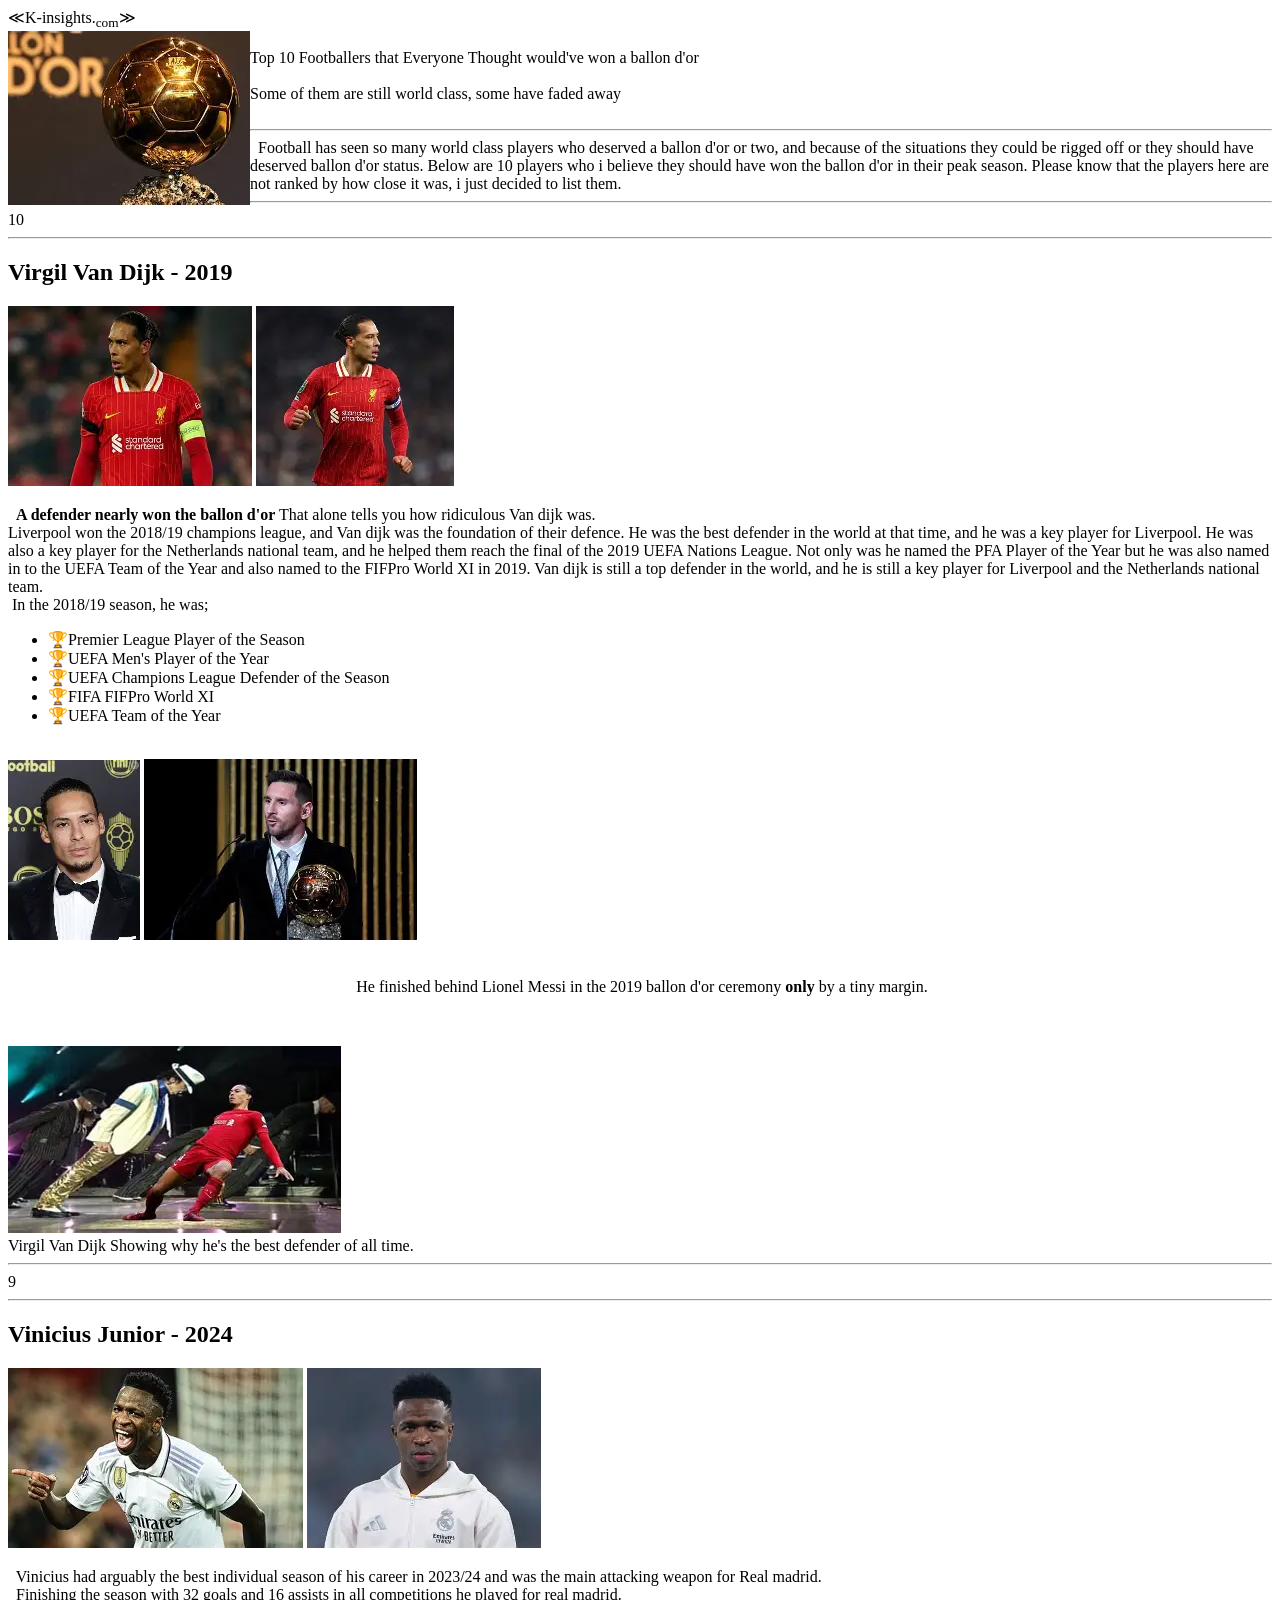
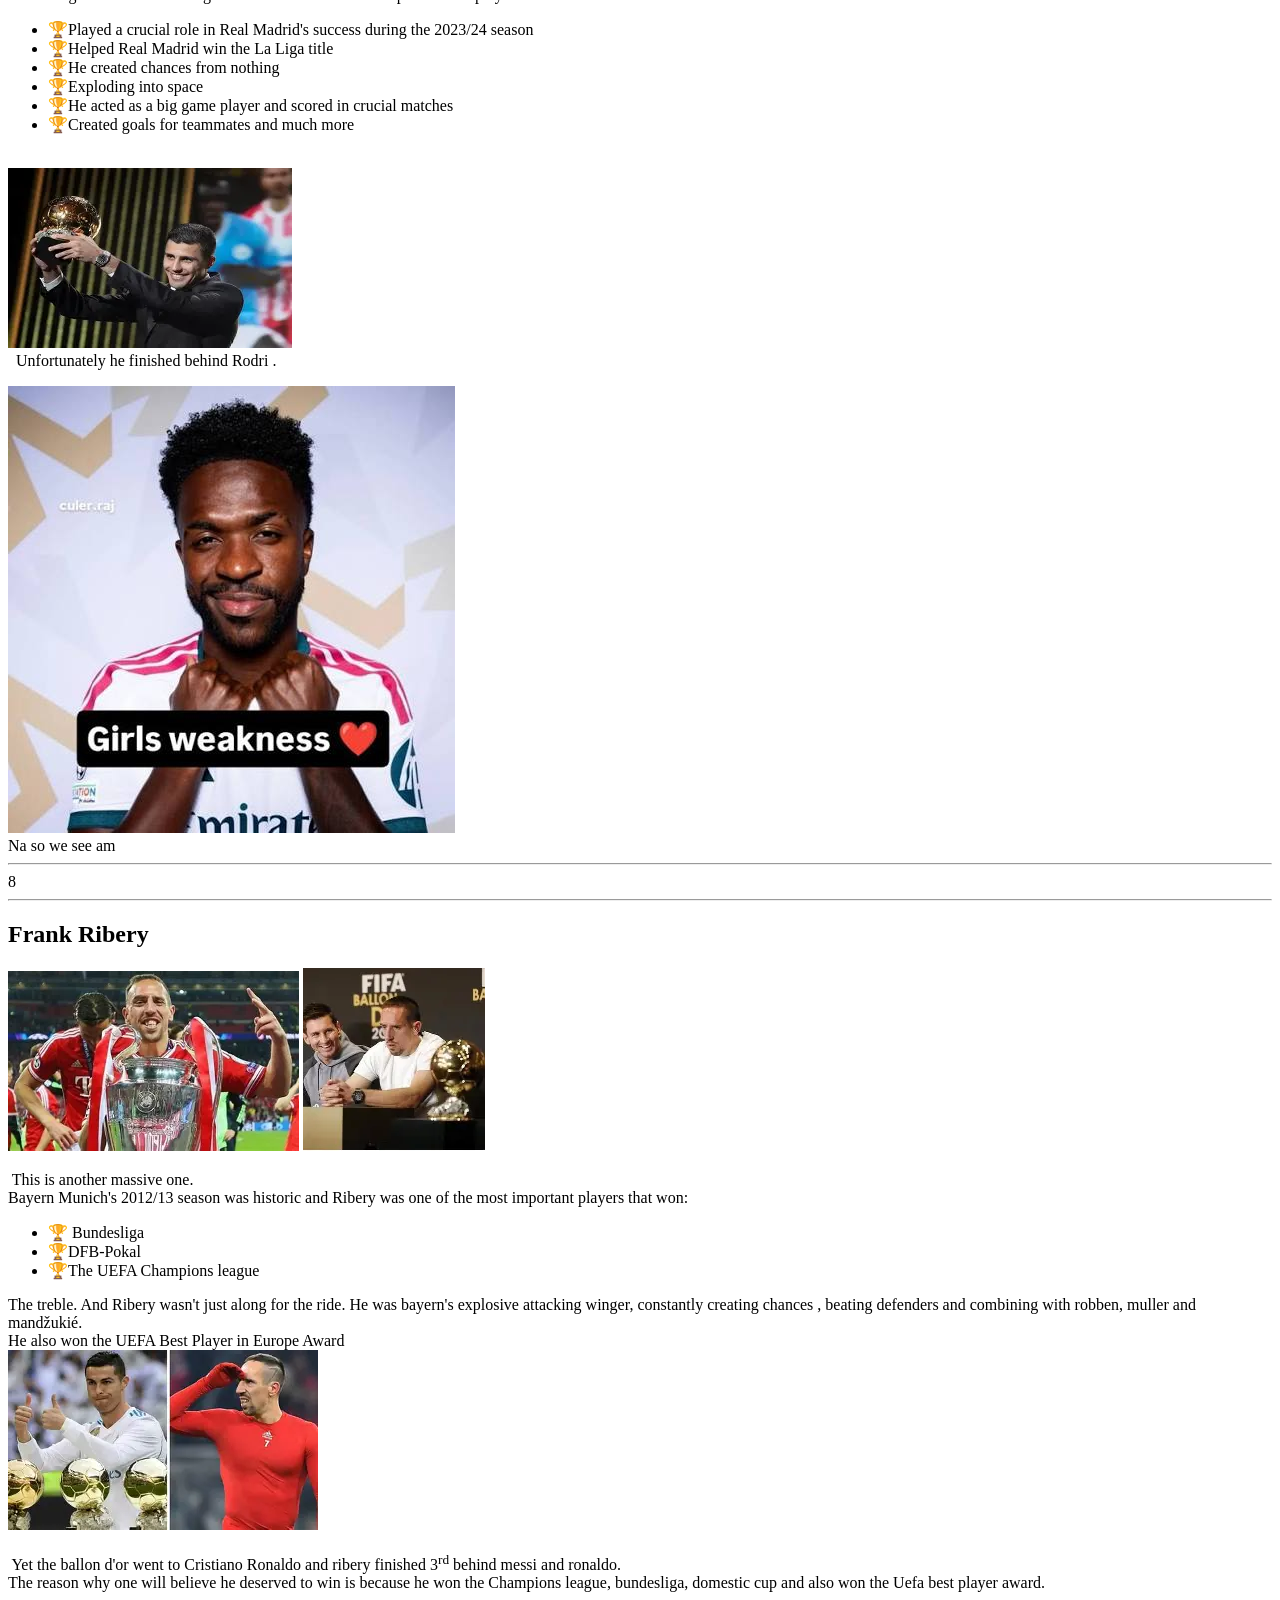
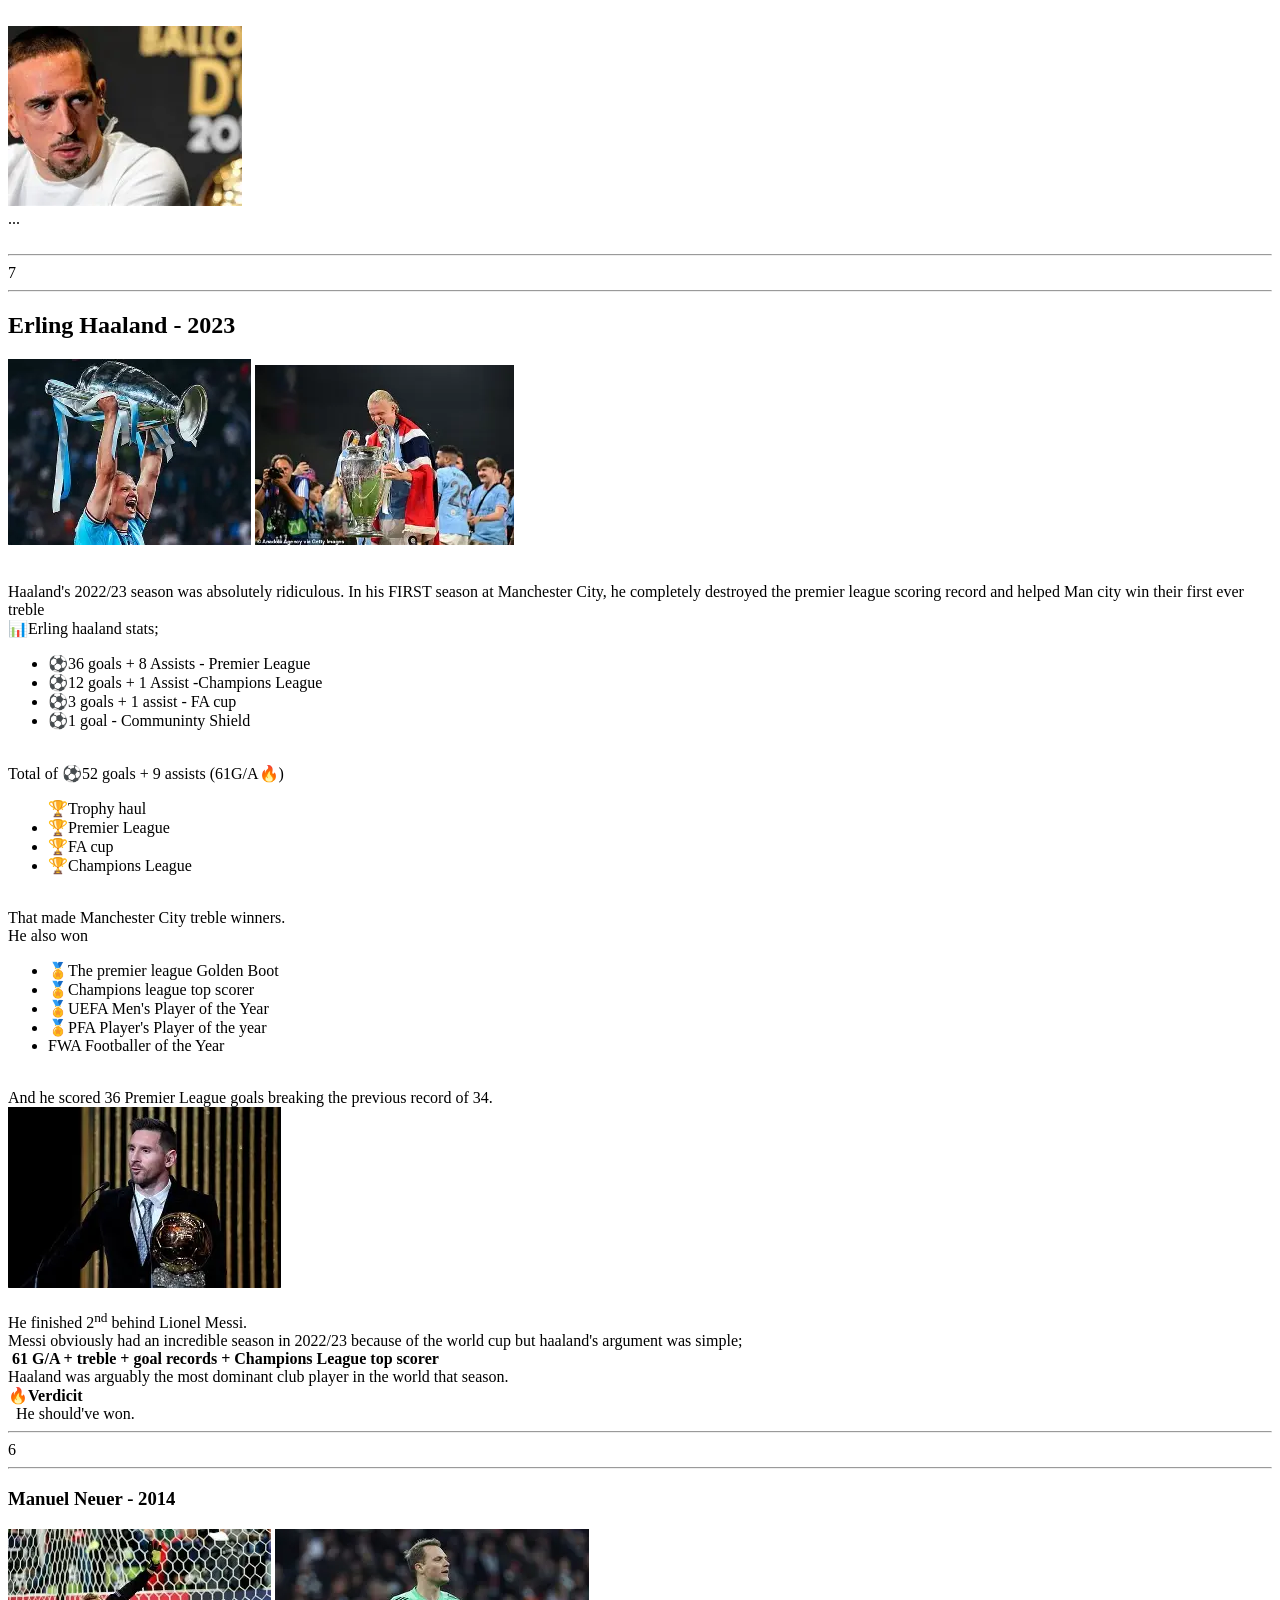
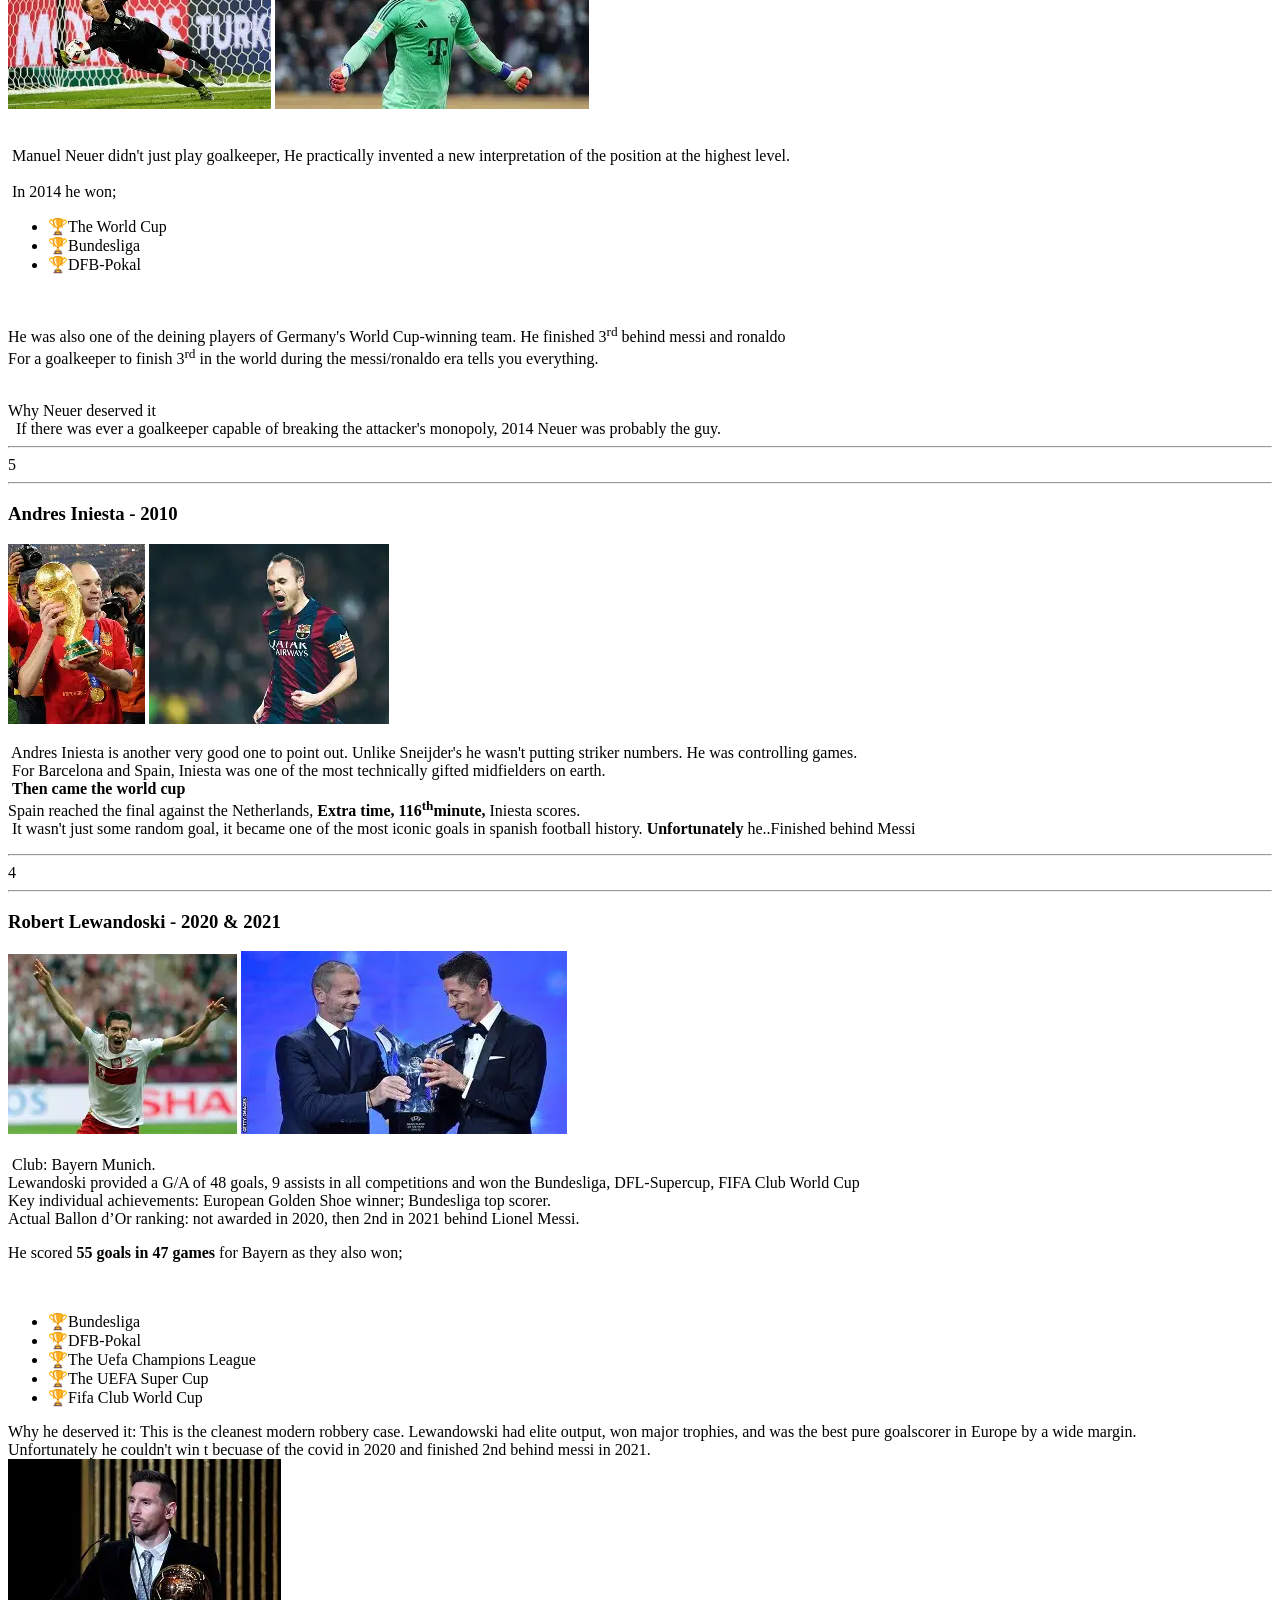
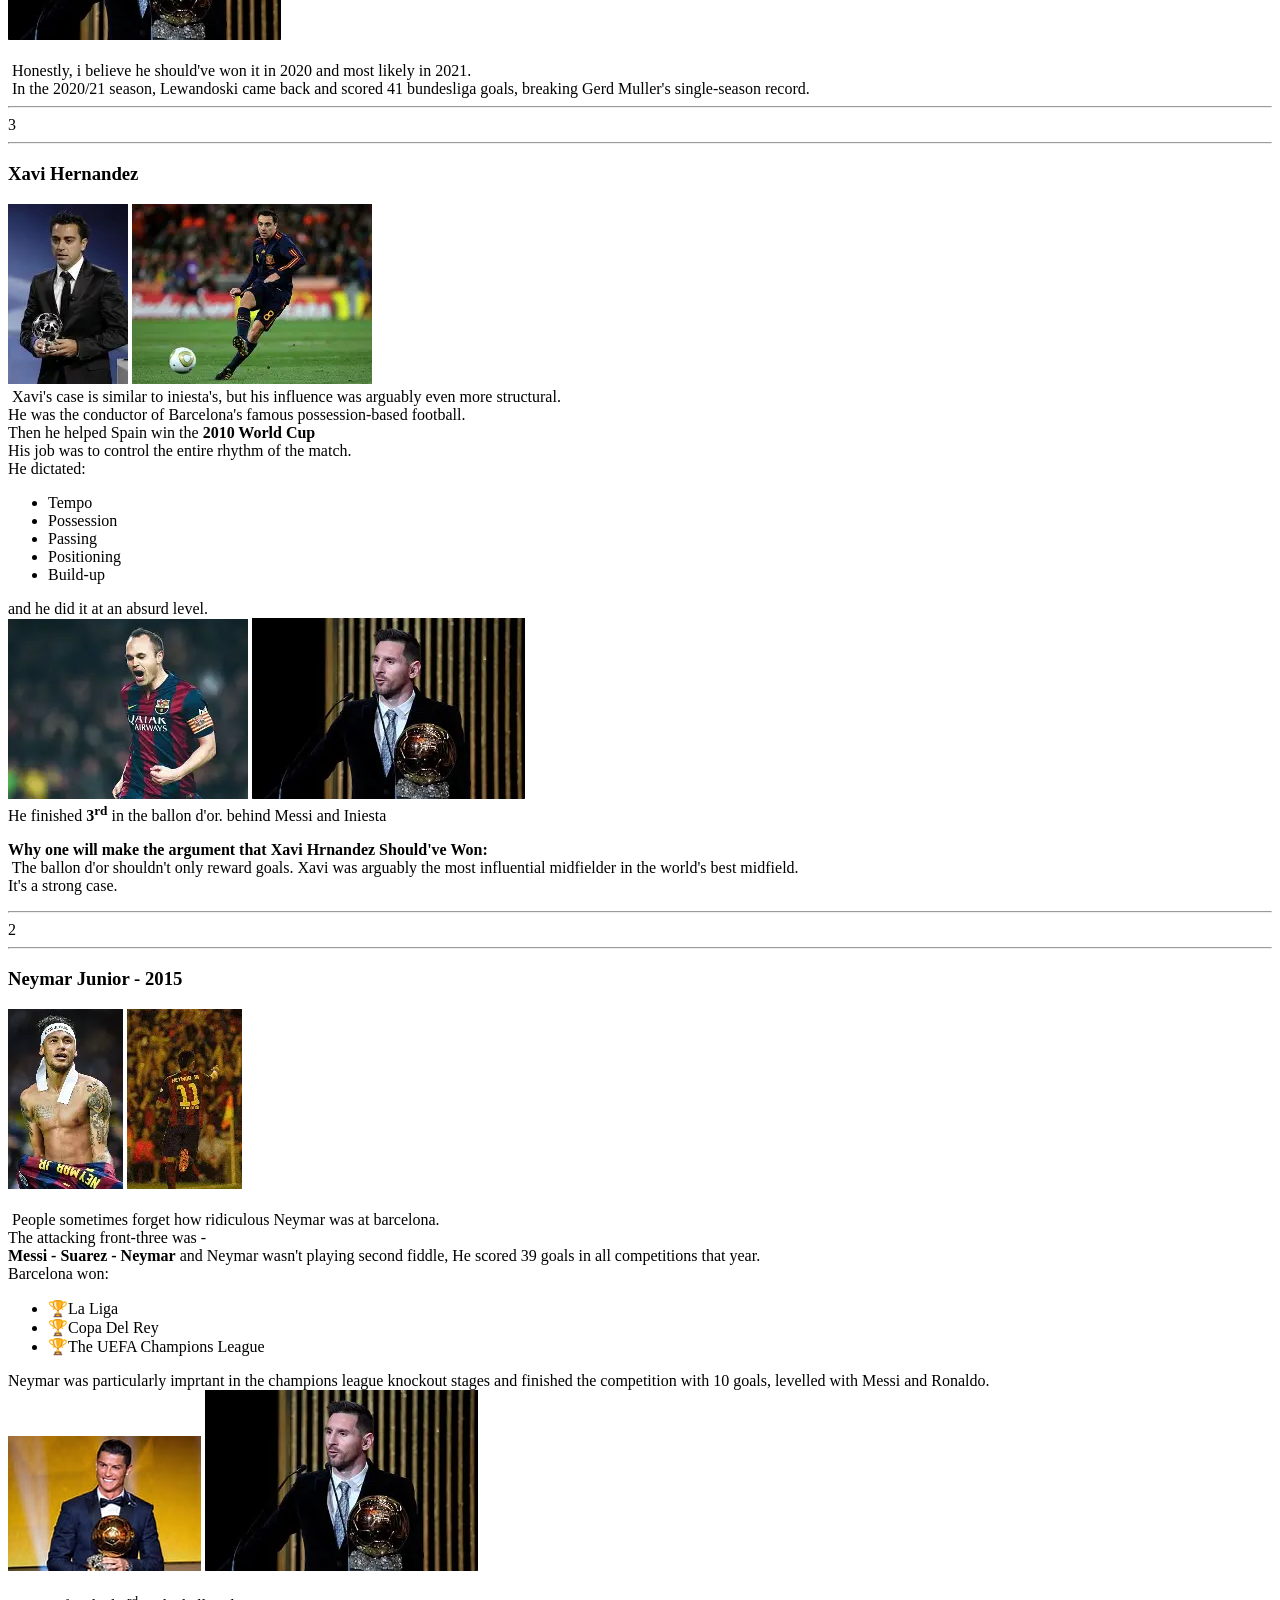
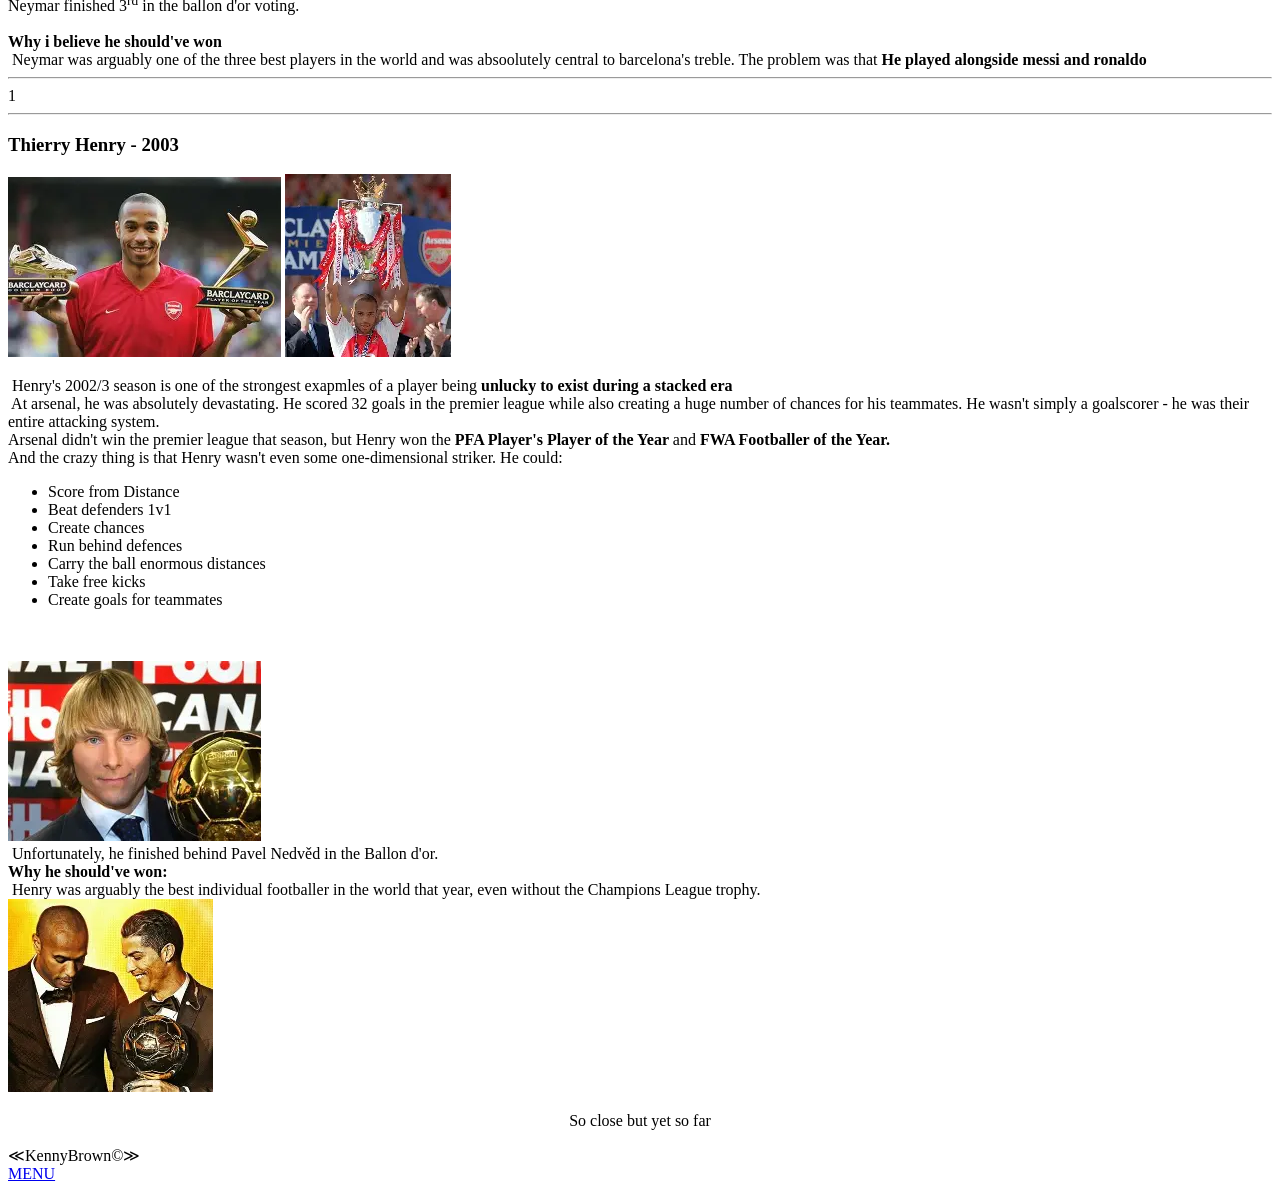
==== 10 footballers who deserved the ballon d'or/index.html @ 82da23ba "Add files via upload" ====
<!DOCTYPE html>
<html>
  <head>
    <meta charset="UTF-8">
    <meta name="viewport" content="width=device-width, initial-scale=1.0">
    <meta name="description" content="Top 10 footballers that EVERYONE thought was the next ronaldo/messi">
    <title>K-insights</title>
    <link rel="icon" href="images/icon.webp" type="image/x-icon">
    <link rel="stylesheet" href="/style.css">
  </head>
  <!--Top 10 players who we thought were gonna be the next messi or ronaldo
  1. Neymar.
  2. Andres Iniesta.
  3. Xavi Hernandez.
  4. Thierry Henry
  5. Gianluigi buffon
  6. .Erling haaland
  7. Kylian Mbappe.
  8. Frank Ribery.
  9. Vinicius Junior.
  10. Virgil Van Dijk.
  Honourable mentions:
    Manuel Neuer
    Eden Hazard
    Robhino
    -->

  <body>
    <header>
      <span class="heading">&Lt;<span id="home">K-insights.<sub>com</sub></span>&Gt;</span>
      <div class="hero">
        <img src="images/Ballon d'or.webp" alt="ballon d'or" style="float:left; width:fit-content"><br>
      <div class="title">Top 10 Footballers that Everyone Thought would've won a ballon d'or</div><br>
      <div class="subTitle">Some of them are still world class, some have faded away</div>
      </div><br>
    </header>
    <main>
      <article>
        <hr>
        &nbsp; Football has seen so many world class players who deserved a ballon d'or or two, and because of the situations they could be rigged off or they should have deserved ballon d'or status. Below are 10 players who i believe they should have won the ballon d'or in their peak season. Please know that the players here are not ranked by how close it was, i just decided to list them.<br>
        <span id="numbHer">
          <hr class="line">10<hr class="line">
        </span>
        <div class="Virgil Van Dijk">
          <h2>Virgil Van Dijk - 2019</h2>
          <section class="collectionofImages">
            <img src="images/Virgil Van dijk.webp" alt="Virgil Van Dijk">
            <img src="images/Virgil Van dijk(2).webp" alt="Virgil Van Dijk">
          </section>
          <p>
            &nbsp; <b>A defender nearly won the ballon d'or </b>That alone tells you how ridiculous Van dijk was.<br>Liverpool won the 2018/19 champions league, and Van dijk was the foundation of their defence. He was the best defender in the world at that time, and he was a key player for Liverpool. He was also a key player for the Netherlands national team, and he helped them reach the final of the 2019 UEFA Nations League. Not only  was he named the PFA Player of the Year but he was also named in to the UEFA Team of the Year and also named to the FIFPro World XI in 2019. Van dijk is still a top defender in the world, and he is still a key player for Liverpool and the Netherlands national team.<br>&nbsp;In the 2018/19 season, he was;<br>
            
            <ul>
              <li>&#127942;Premier League Player of the Season</li>
              <li>&#127942;UEFA Men's Player of the Year</li>
              <li>&#127942;UEFA Champions League Defender of the Season</li>
              <li>&#127942;FIFA FIFPro World XI</li>
              <li>&#127942;UEFA Team of the Year</li>
            </ul><br>
            <div class="collectionofImages">
           <span class='leftPics'><img src="images/Virgil Van dijk (robbed).webp" loading="lazy" alt="Virgil van dijk"></span>
            <span class="rightPics"><img src="images/Lionel messi rob.webp" alt="lionel messi won the ballon dor"></span>
          </div><br>
            <p style="text-align:center;">&nbsp;He finished behind Lionel Messi in the 2019 ballon d'or ceremony <b>only</b> by a tiny margin.</p>
          
            <br>
          </p>
          <section class="footerImage">
            <img src="images/Virgil Van dijk (landscape).webp" alt="Virgil Van Dijk Showing why he's the best defender of all time"><br>
            <caption>Virgil Van Dijk Showing why he's the best defender of all time.</caption>
          </section>
        </div>
        <span id="numbHer">
          <hr class="line">9<hr class="line">
        </span>
        <div class="Vinicius Junior">
          <h2>Vinicius Junior - 2024</h2>
          <section class="collectionofImages">
            <img src="images/Vinicius Junior.webp" alt="Vinicius Junior">
            <img src="images/Vinicius Junior(2).webp" alt="Vinicius Junior">
          </section>
          <p>
            &nbsp; Vinicius had arguably the best individual season of his career in 2023/24 and was the main attacking weapon for Real madrid.<br>&nbsp; Finishing the season with 32 goals and 16 assists in all competitions he played for real madrid.<br>
            <ul>
              <li>&#127942;Played a crucial role in Real Madrid's success during the 2023/24 season</li>
              <li>&#127942;Helped Real Madrid win the La Liga title</li>
              <li>&#127942;He created chances from nothing</li>
              <li>&#127942;Exploding into space</li>
              <li>&#127942;He acted as a big game player and scored in crucial matches</li>
              <li>&#127942;Created goals for teammates and much more</li>
            </ul><br>
            <div class="collectionofImages">
              <img src="images/Rodri ballon d'or.webp" alt="Rodri won the 2024 ballon d'or">
            </div>
            &nbsp; Unfortunately he finished behind Rodri .
          </p>
          <section class="footerImage">
            <img src="images/Vinicius Junior(landscape).webp" alt="Vinicius Junior"><br>
            <caption>Na so we see am</caption><br>
          </div>
        <span id="numbHer">
          <hr class="line">8<hr class="line">
        </span>
        <div class="FrankRibery">
          <h2>Frank Ribery</h2>
          <section class="collectionofImages">
            <img src="images/frank ribeery(1).webp" alt="Frank Ribery">
            <img src="images/Frank ribery(2).webp" alt="Frank Ribery">
          </section>
          <p>&nbsp;This is another massive one.<br>
          Bayern Munich's 2012/13 season was historic and Ribery was one of the most important players that won:
          <ul>
            <li>&#127942; Bundesliga</li>
            <li>&#127942;DFB-Pokal</li>
            <li>&#127942;The UEFA Champions league</li>
          </ul>
          The treble. And Ribery wasn't just along for the ride. He was bayern's explosive attacking winger, constantly creating chances , beating defenders and combining with robben, muller and mand&zcaron;uki&eacute;.<br>
          He also won the UEFA Best Player in Europe Award<br>
          <div class="collectionofImages">
            <img src="images/Cristiano Robnaldo.webp" alt="Cristiano Ronaldo">
          </div><br>
            &nbsp;Yet the ballon d'or went to Cristiano Ronaldo and ribery finished 3<sup>rd</sup> behind messi and ronaldo.<br>
            The reason why one will believe he deserved to win is because he won the Champions league, bundesliga, domestic cup and also won the Uefa best player award.
          </p><br>
          <section class="footerImage">
            <img src="images/Frank Ribery.webp" alt="Frank Ribery"><br>
          <caption>...</caption>
          </section><br>
        </div>
        <span id="numbHer">
          <hr class="line">7<hr class="line">
        </span>
        <div class="Erling haaland">
          <h2>Erling Haaland - 2023</h2>
          <section class="collectionofImages">
            <img src="images/Erling haaland.webp" alt="Erling Haaland">
            <img src="images/Erling haaland (2).webp" alt="Erling Haaland">
          </section><br>
          <p>
            Haaland's 2022/23 season was absolutely ridiculous. In his FIRST season at Manchester City, he completely destroyed the premier league scoring record and helped Man city win their first ever treble<br>&#128202;Erling haaland stats;
          </p>
          <ul>
          <li>&#9917;36 goals + 8 Assists - Premier League</li>
          <li>&#9917;12 goals + 1 Assist -Champions League</li>
          <li>&#9917;3 goals + 1 assist - FA cup</li>
          <li>&#9917;1 goal - Communinty Shield</li>
        </ul><br>
        Total of &#9917;52 goals + 9 assists (61G/A&#128293;)
        <ul>
          <caption>&#127942;Trophy haul</caption>
          <li>&#127942;Premier League</li>
          <li>&#127942;FA cup</li>
          <li>&#127942;Champions League</li>
        </ul><br>
        That made Manchester City treble winners.<br>
        He also won
        <ul>
          <li>&#127941;The premier league Golden Boot</li>
          <li>&#127941;Champions league top scorer</li>
          <li>&#127941;UEFA Men's Player of the Year</li>
          <li>&#127941;PFA Player's Player of the year</li>
          <li>FWA Footballer of the Year</li>
        </ul>
        <br>And he scored 36 Premier League goals breaking the previous record of 34.
        <div class="collectionofImages">
          <img src="images/Lionel messi rob.webp" alt="Lionel Messi">
        </div>
          <br><span id="align">He finished 2<sup>nd</sup> behind Lionel Messi.</span>
          <br>
        Messi obviously had an incredible season in 2022/23 because of the world cup but haaland's argument was simple;<br>
        &nbsp;<b>61 G/A + treble + goal records + Champions League top scorer</b><br>
        Haaland was arguably the most dominant club player in the world that season.<br>
        &#128293;<b>Verdicit</b><br>
        &nbsp; He should've won.
        </div>
        <span id="numbHer">
          <hr class="line">6<hr class="line">
        </span>
        <div class="Manuel Neuer">
          <h3>Manuel Neuer - 2014</h3>
          <section class="collectionofImages">
            <img src="images/Manuel neuer(1).webp" alt="Manuel Neuer">
            <img src="images/Manuel neuer.webp" alt="Manuel Neuer">
          </section><br>
          <p>
            &nbsp;Manuel Neuer didn't just play goalkeeper, He practically invented a new interpretation of the position at the highest level.<br><br>&nbsp;In 2014 he won;
          </p>
          <ul>
            <li>&#127942;The World Cup</li>
            <li>&#127942;Bundesliga</li>
            <li>&#127942;DFB-Pokal</li>
          </ul>
          <br><p>
            He was also one of the deining players of Germany's World Cup-winning team. He finished 3<sup>rd</sup> behind messi and ronaldo<br>
            For a goalkeeper to finish 3<sup>rd</sup> in the world during the messi/ronaldo era tells you everything.
          </p><br>
          Why Neuer deserved it<br>
          &nbsp; If there was ever a goalkeeper capable of breaking the attacker's monopoly, 2014 Neuer was probably the guy.
        </div>
        <span id="numbHer">
          <hr class="line">5<hr class="line">
        </span>
        <div class="Andres Iniesta">
          <h3>Andres Iniesta - 2010</h3>
          <section class="collectionofImages">
            <img src="images/Andres Iniesta.webp" alt="Andres Iniesta">
            <img src="images/Andres Iniesta(2).webp" alt="Andres Inesta">
          </section>
          <p>&nbsp;Andres Iniesta is another very good one to point out. Unlike Sneijder's he wasn't putting striker numbers. He was controlling games.<br>&nbsp;For Barcelona and Spain, Iniesta was one of the most technically gifted midfielders on earth.<br>&nbsp;<b>Then came the world cup</b><br>Spain reached the final against the Netherlands, <b>Extra time, 116<sup>th</sup>minute,</b> Iniesta scores.<br>&nbsp;It wasn't just some random goal, it became one of the most iconic goals in spanish football history. <b>Unfortunately</b> he..Finished behind Messi</p>
        </div>
        <span id="numbHer">
          <hr class="line">4<hr class="line">
        </span>
        <div class="Robert Lewandoski">
          <h3>Robert Lewandoski - 2020 & 2021</h3>
          <section class="collectionofImages">
          <img src="images/Robert Lewandoski(2).webp" alt="Robert Lewandoski">
          <img src="images/Robert Lewandoski(Landscape).webp" alt="Robert Lewandoski">
          </section><br>
              &nbsp;Club: Bayern Munich.<br>Lewandoski provided a  G/A of 48 goals, 9 assists in all competitions and won the  Bundesliga, DFL-Supercup, FIFA Club World Cup<br>
            Key individual achievements: European Golden Shoe winner; Bundesliga top scorer.<br>
            Actual Ballon d’Or ranking: not awarded in 2020, then 2nd in 2021 behind Lionel Messi.<br>
            <p>He scored <b>55 goals in 47 games</b> for Bayern as they also won;</p><br>
            <ul>
              <li>&#127942;Bundesliga</li>
              <li>&#127942;DFB-Pokal</li>
              <li>&#127942;The Uefa Champions League</li>
              <li>&#127942;The UEFA Super Cup</li>
              <li title="now called the FIFA intercontinental cup">&#127942;Fifa Club World Cup</li>
            </ul>
            Why he deserved it: This is the cleanest modern robbery case. Lewandowski had elite output, won major trophies, and was the best pure goalscorer in Europe by a wide margin.<br>Unfortunately he couldn't win t becuase of the covid in 2020 and finished 2nd behind messi in 2021.
            <section class="collectionofImages">
              <img src="images/Lionel messi rob.webp" alt="Lionel Messi">
            </section>
            <br>&nbsp;Honestly, i believe he should've won it in 2020 and most likely in 2021. <br>&nbsp;In the 2020/21 season, Lewandoski came back and scored 41 bundesliga goals, breaking Gerd Muller's single-season record.
        </div>
        <span id="numbHer">
          <hr class="line">3<hr class="line">
        </span>
        <div class="Xavi hernandez">
          <h3>Xavi Hernandez</h3>
          <section class="collectionofImages">
            <img src="images/Xavi Hernandez(2).webp" alt="Xavi Hernandez">
            <img src="images/Xavi Hernandez.webp" alt="Xavi Hernandez">
          </section>
          &nbsp;Xavi's case is similar to iniesta's, but his influence was arguably even more structural.<br>
          He was the conductor of Barcelona's famous possession-based football.<br>
          Then he helped Spain win the <b>2010 World Cup</b><br>
          His job was to control the entire rhythm of the match.<br>
          He dictated:
          <ul>
            <li>Tempo</li>
            <li>Possession</li>
            <li>Passing</li>
            <li>Positioning</li>
            <li>Build-up</li>
          </ul>
          and he did it at an absurd level.<br>
          <section class="collectionofImages">
            <img src="images/Andres Iniesta(2).webp" alt="Andres Iniesta">
            <img src="images/Lionel messi rob.webp" alt="Lionel Messi">
          </section>
          He finished <b>3<sup>rd</sup></b> in the ballon d'or. behind Messi and Iniesta<br>
          <p>
            <b>Why one will make the argument that Xavi Hrnandez Should've Won:</b><br>
            &nbsp;The ballon d'or shouldn't only reward goals. Xavi was arguably the most influential midfielder in the world's best midfield.<br> It's a strong case.
          </p>
        </div>
        <span id="numbHer">
          <hr class="line">2<hr class="line">
        </span>
        <div class="Neymar Jnr">
          <h3>Neymar Junior - 2015</h3>
          <section class="collectionofImages">
            <img src="images/Neymar junior(1).webp" alt="Neymar Junior">
            <img src="images/Neymar junior.webp" alt="Neymar Junior">
          </section><br>
          &nbsp;People sometimes forget how ridiculous Neymar was at barcelona.<br>
          The attacking front-three was -<br>
          <b>Messi - Suarez - Neymar</b> and Neymar wasn't playing second fiddle, He scored 39 goals in all competitions that year.<br>
          Barcelona won:
          <ul>
            <li>&#127942;La Liga</li>
            <li>&#127942;Copa Del Rey</li>
            <li>&#127942;The UEFA Champions League</li>
          </ul>
          Neymar was particularly imprtant in the champions league knockout stages and finished the competition with 10 goals, levelled with Messi and Ronaldo.<br>
          <section class="collectionofImages">
            <img src="images/Cristiano Ronaldo.webp" alt="Cristiano Ronaldo">
            <img src="images/Lionel messi rob.webp" alt="Lionel Messi">
          </section><br>
          Neymar finished 3<sup>rd</sup> in the ballon d'or voting.<br><br>
          <b>Why i believe he should've won</b><br>
          &nbsp;Neymar was arguably one of the three best players in the world and was absoolutely central to barcelona's treble. The problem was that <b>He played alongside messi and ronaldo</b><br>
        </div>
        <span id="numbHer">
          <hr class="line">1<hr class="line">
        </span>
        <div class="Thierry Henry">
          <h3>Thierry Henry - 2003</h3>
          <section class="collectionofImages">
            <img src="images/Thierry Henry.webp" alt="Thierry Henry">
            <img src="images/Thierry Henry(2).webp" alt="Thierry Henry">
          </section>
          <p>
            &nbsp;Henry's 2002/3 season is one of the strongest exapmles of a player being <b>unlucky to exist during a stacked era</b><br>
            &nbsp;At arsenal, he was absolutely devastating. He scored 32 goals in the premier league while also creating a huge number of chances for his teammates. He wasn't simply a goalscorer - he was their entire attacking system.<br>
            Arsenal didn't win the premier league that season, but Henry won the <b>PFA Player's Player of the Year </b>and <b>FWA Footballer of the Year.</b><br>
            And the crazy thing is that Henry wasn't even some one-dimensional striker. He could: 
          </p>
          <ul>
            <li>Score from Distance</li>
            <li>Beat defenders 1v1</li>
            <li>Create chances</li>
            <li>Run behind defences</li>
            <li>Carry the ball enormous distances</li>
            <li>Take free kicks</li>
            <li>Create goals for teammates</li><br>
          </ul><br>
          <div class="collectionofImages">
            <img src="images/Pavel Nedved.webp" alt="Pavel Nedved">
          </div>
          &nbsp;Unfortunately, he finished behind Pavel Nedv&ecaron;d in the Ballon d'or.<br>
          <b>Why he should've won:</b><br>
          &nbsp;Henry was arguably the best individual footballer in the world that year, even without the Champions League trophy.
          <div class="collectionofImages">
            <img src="images/ThierruHenryBallondorgive.webp" alt="Thierry Henry">
          </div>
          <p style="text-align: center;" >So close but yet so far</p>
        </div>
      </article>
    </main>
    <footer>
      &Lt;KennyBrown&copy;&Gt;<br>
      <a href="/index.html" class="menu" >MENU</a>
    </footer>
  </body>
</html>
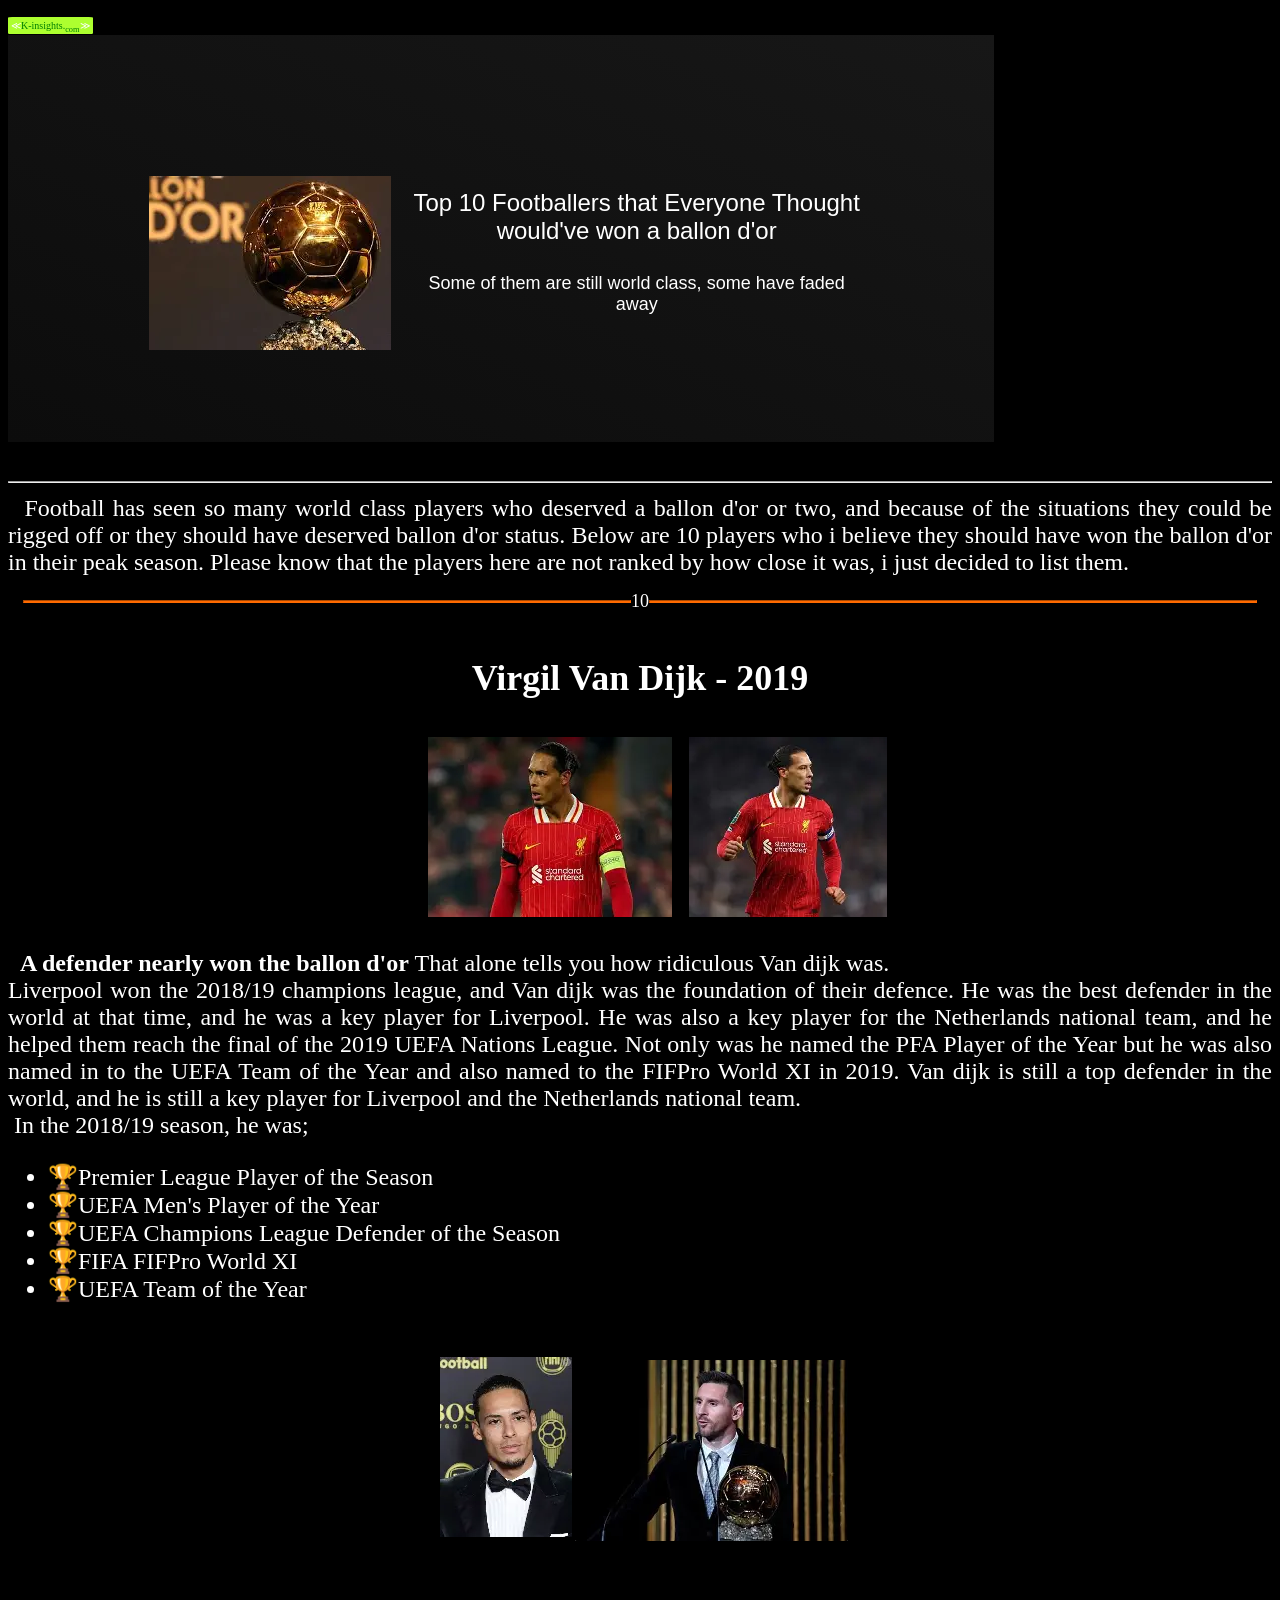
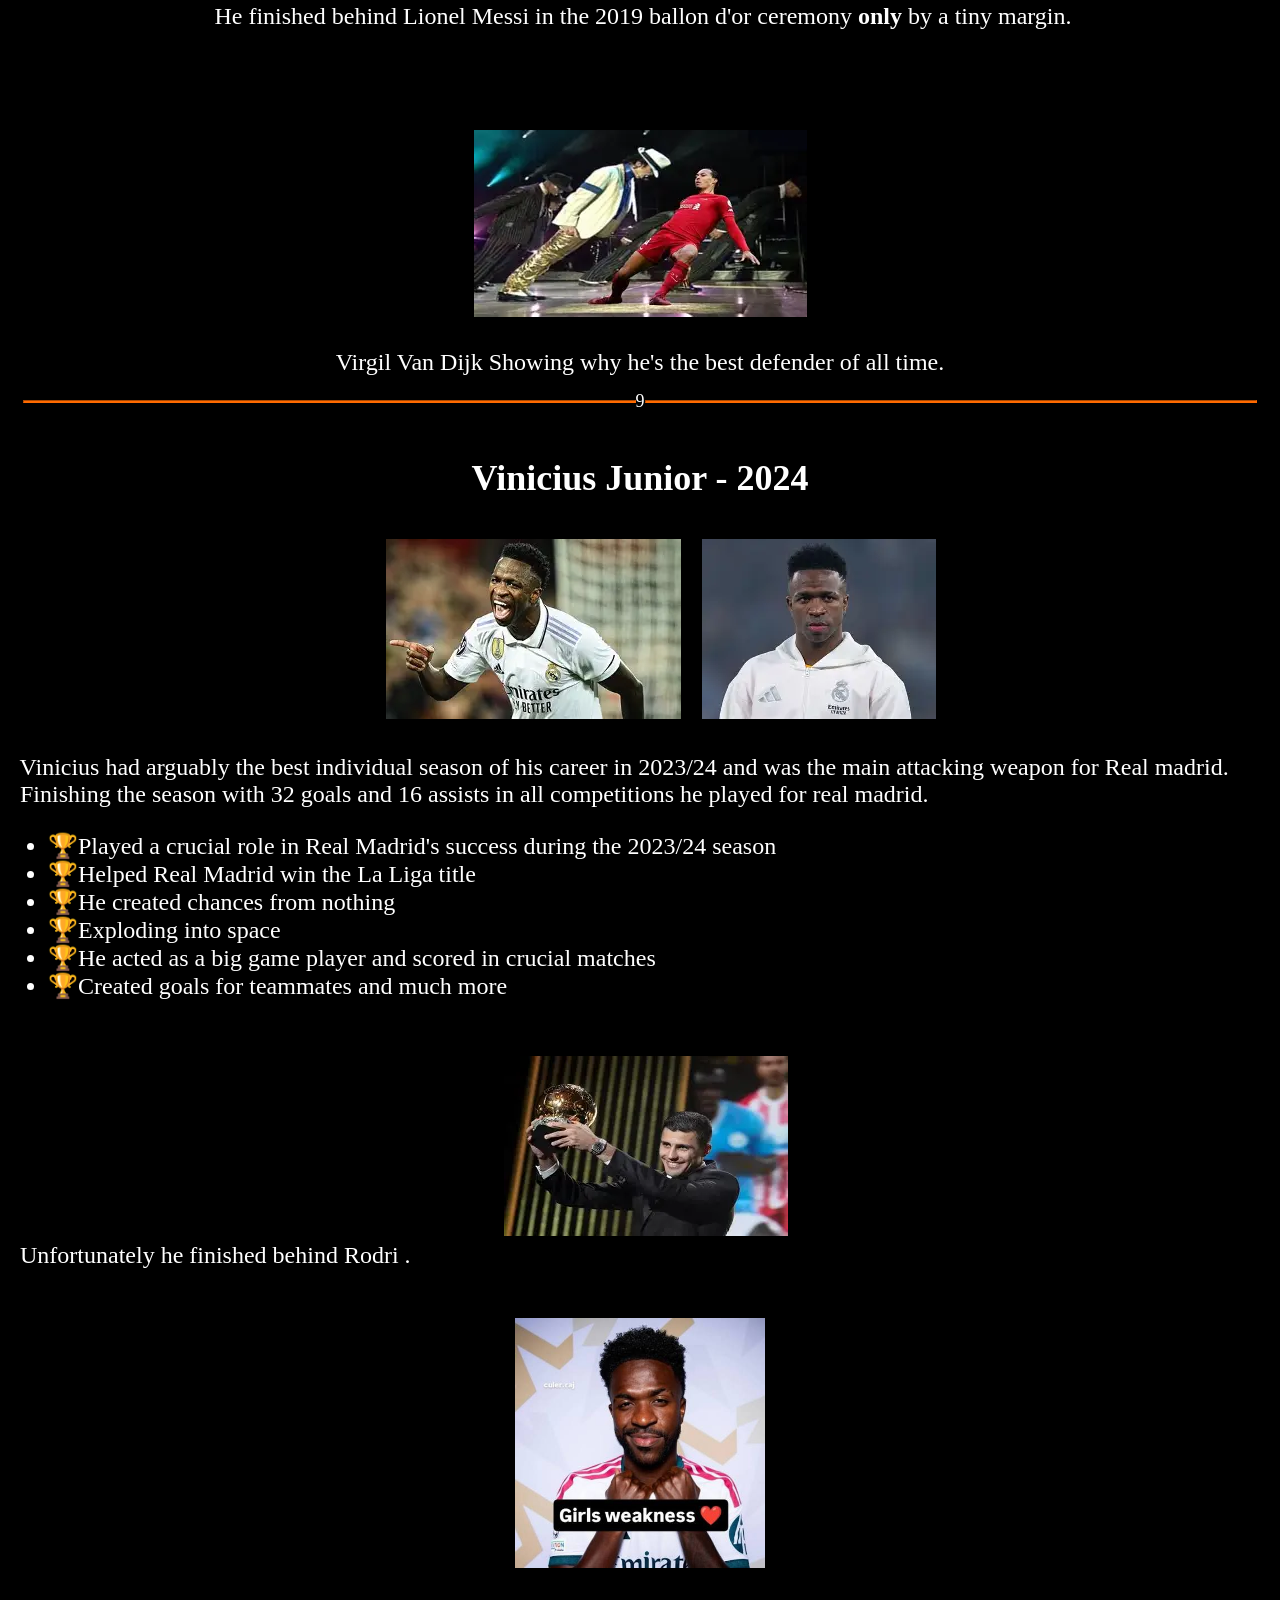
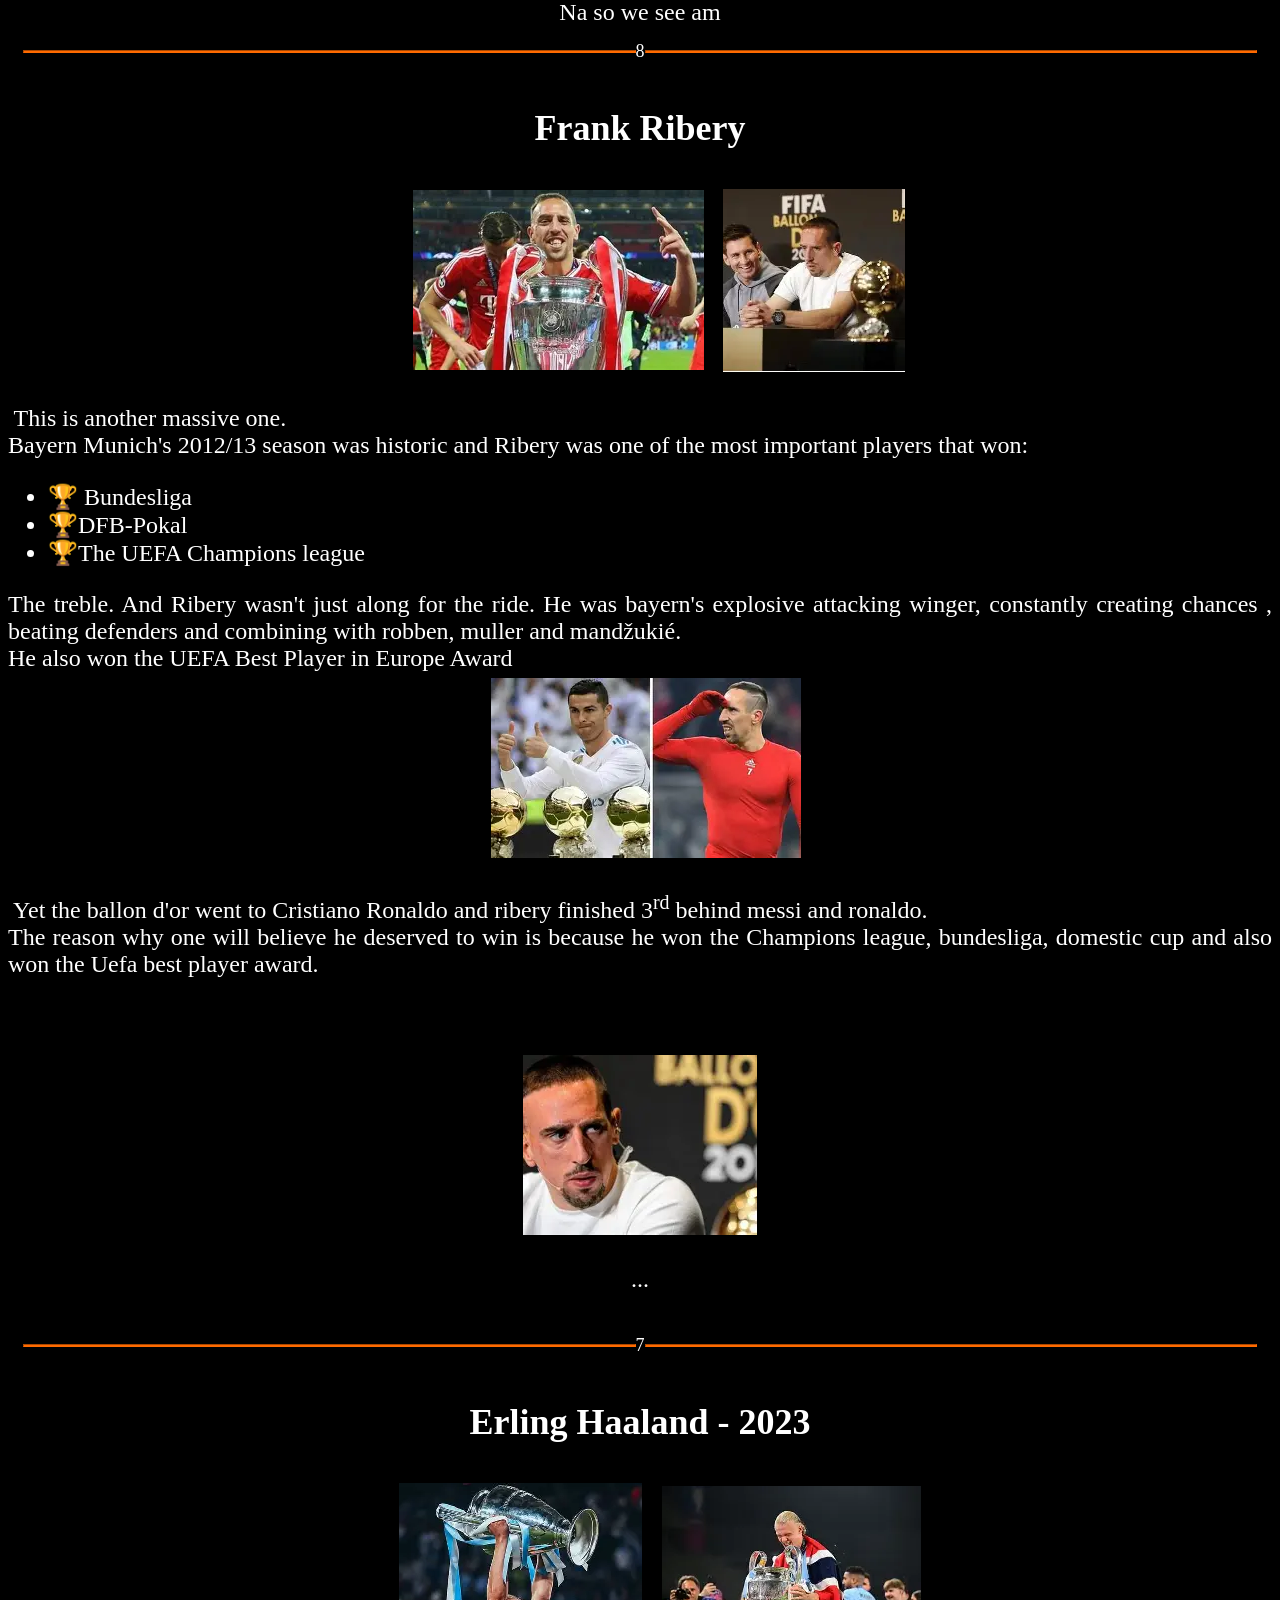
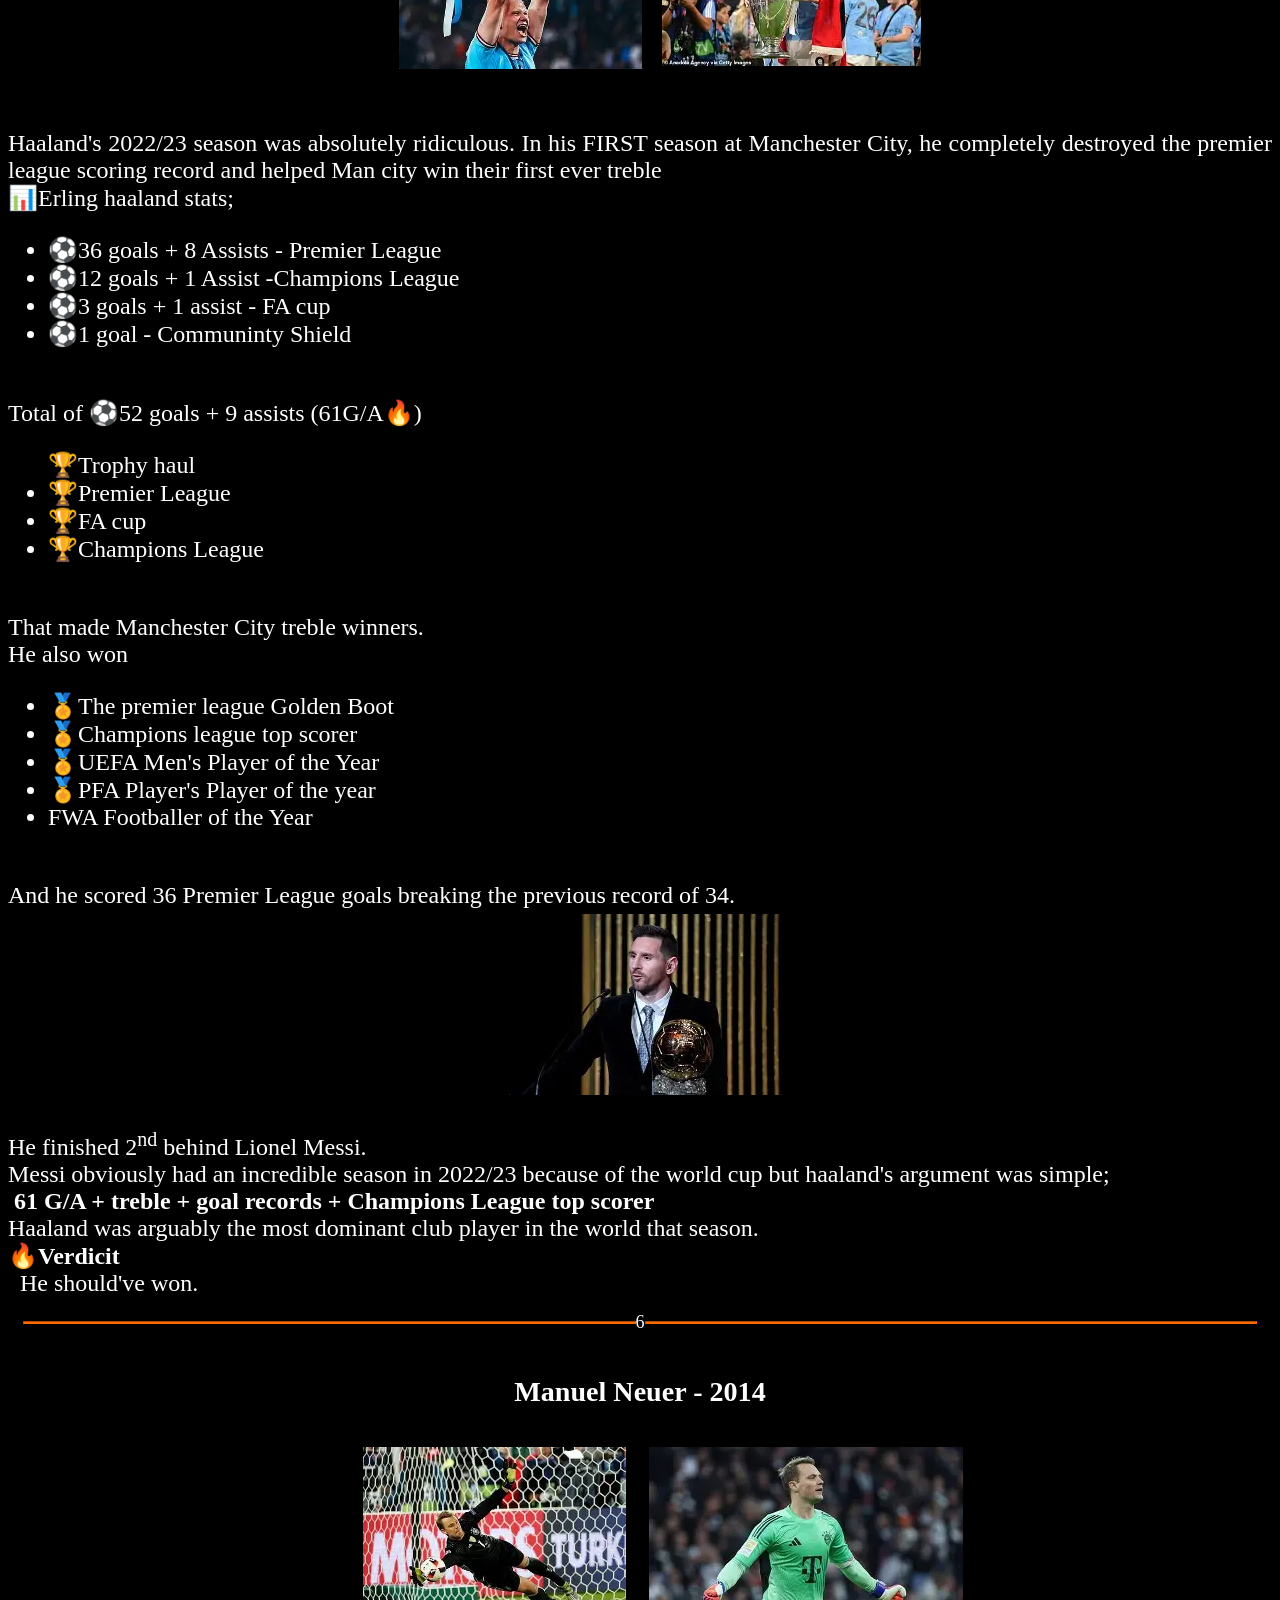
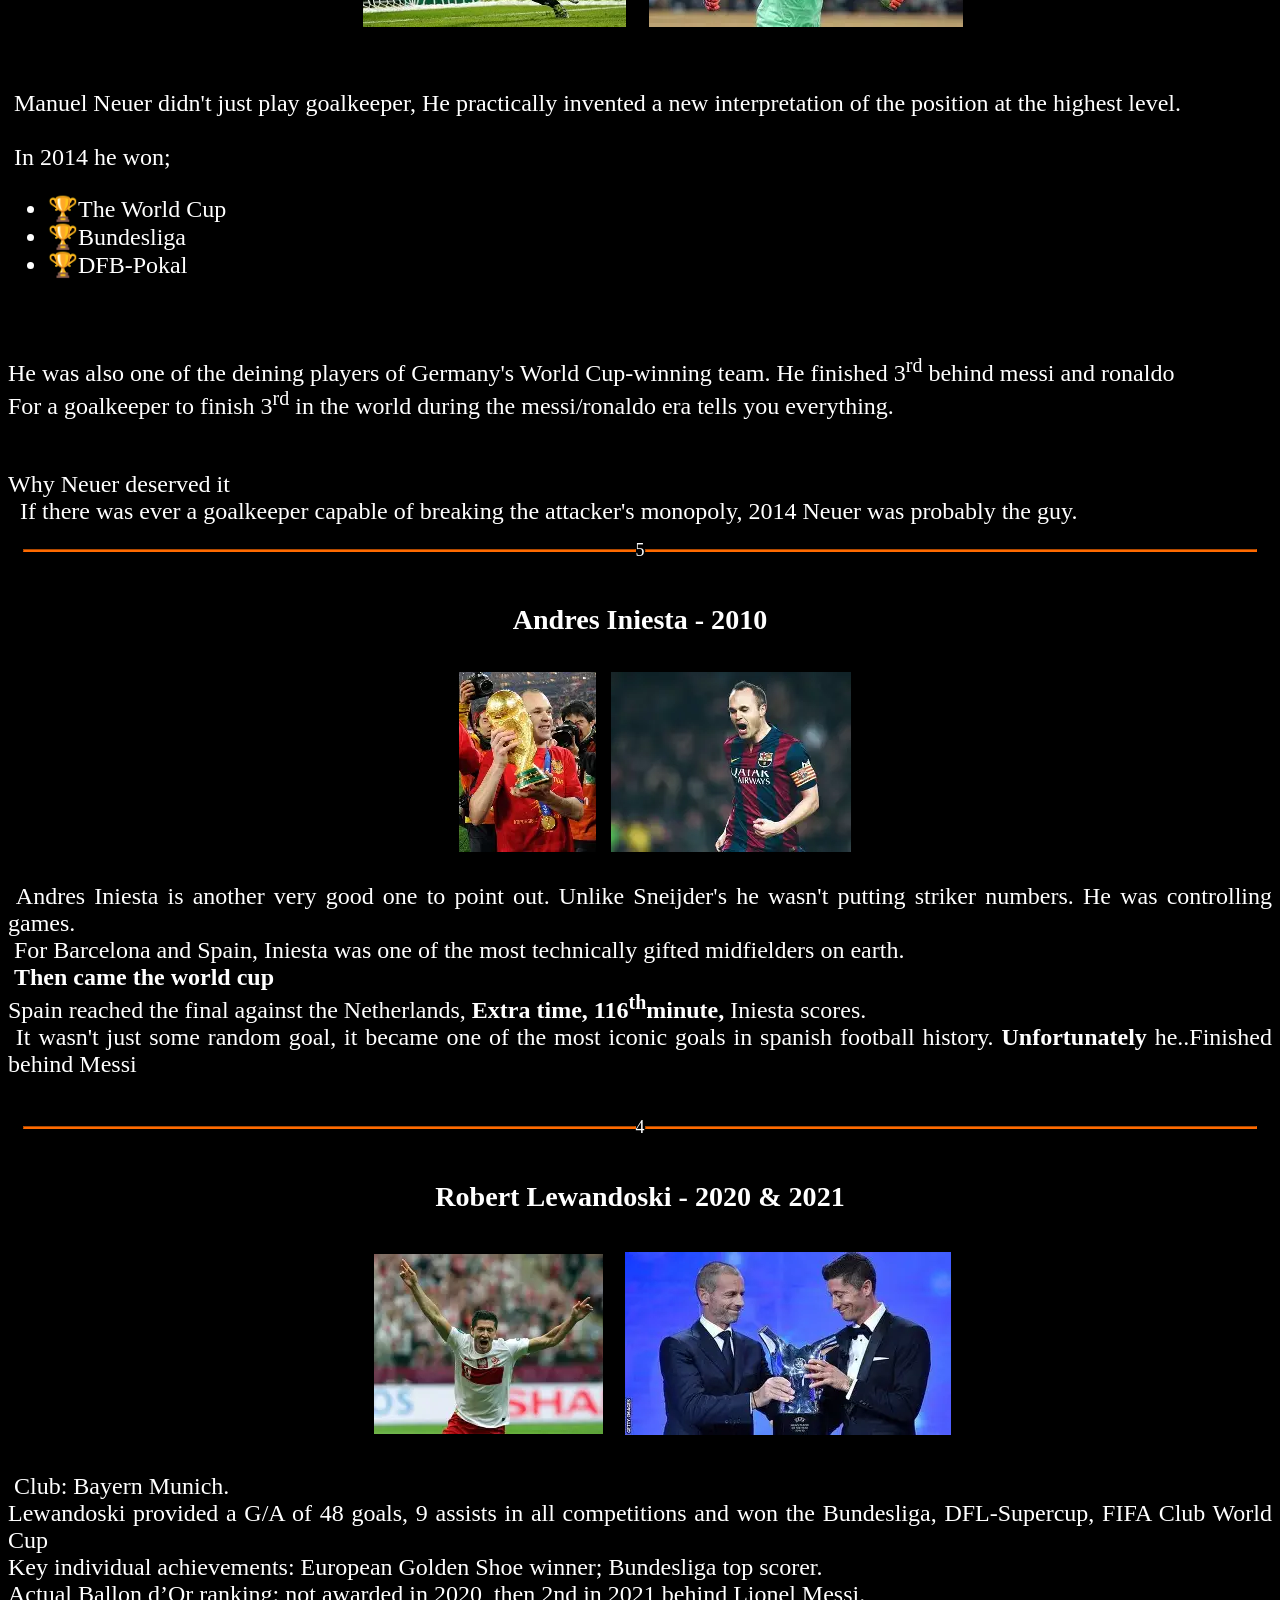
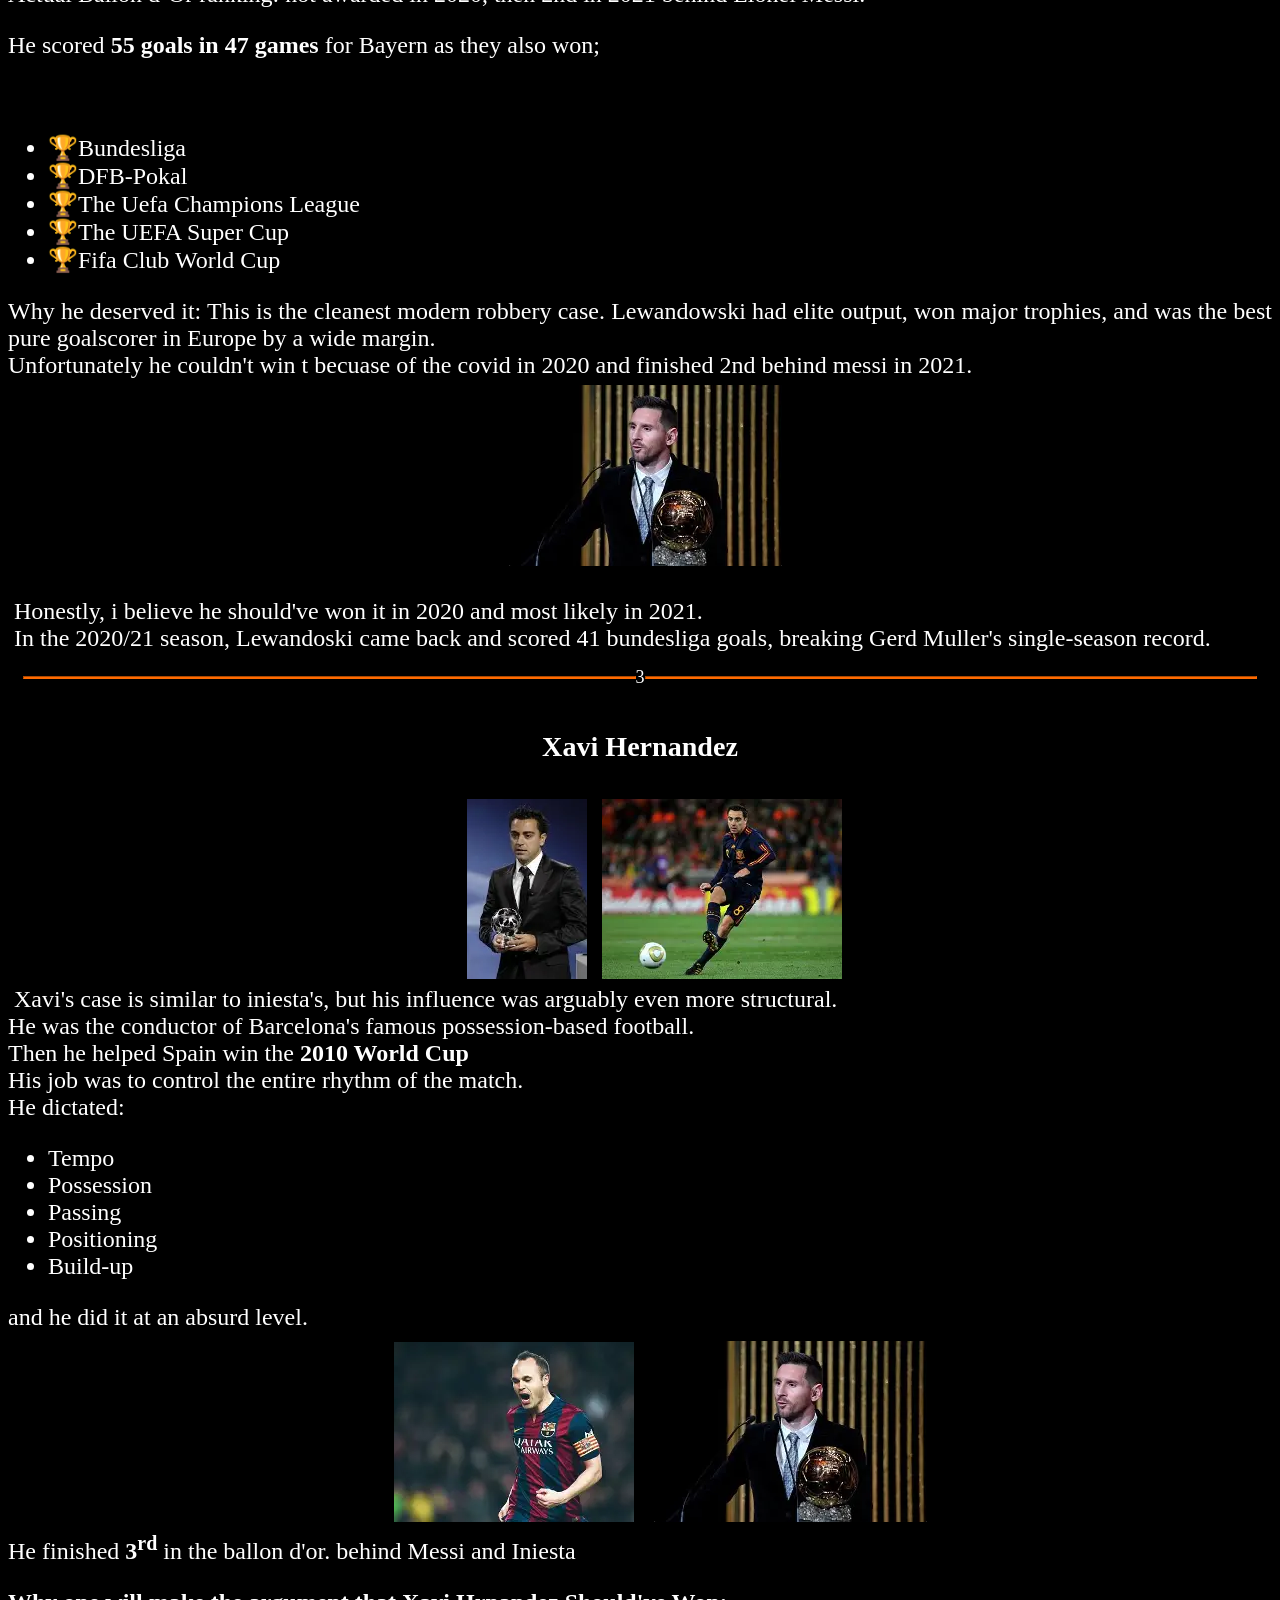
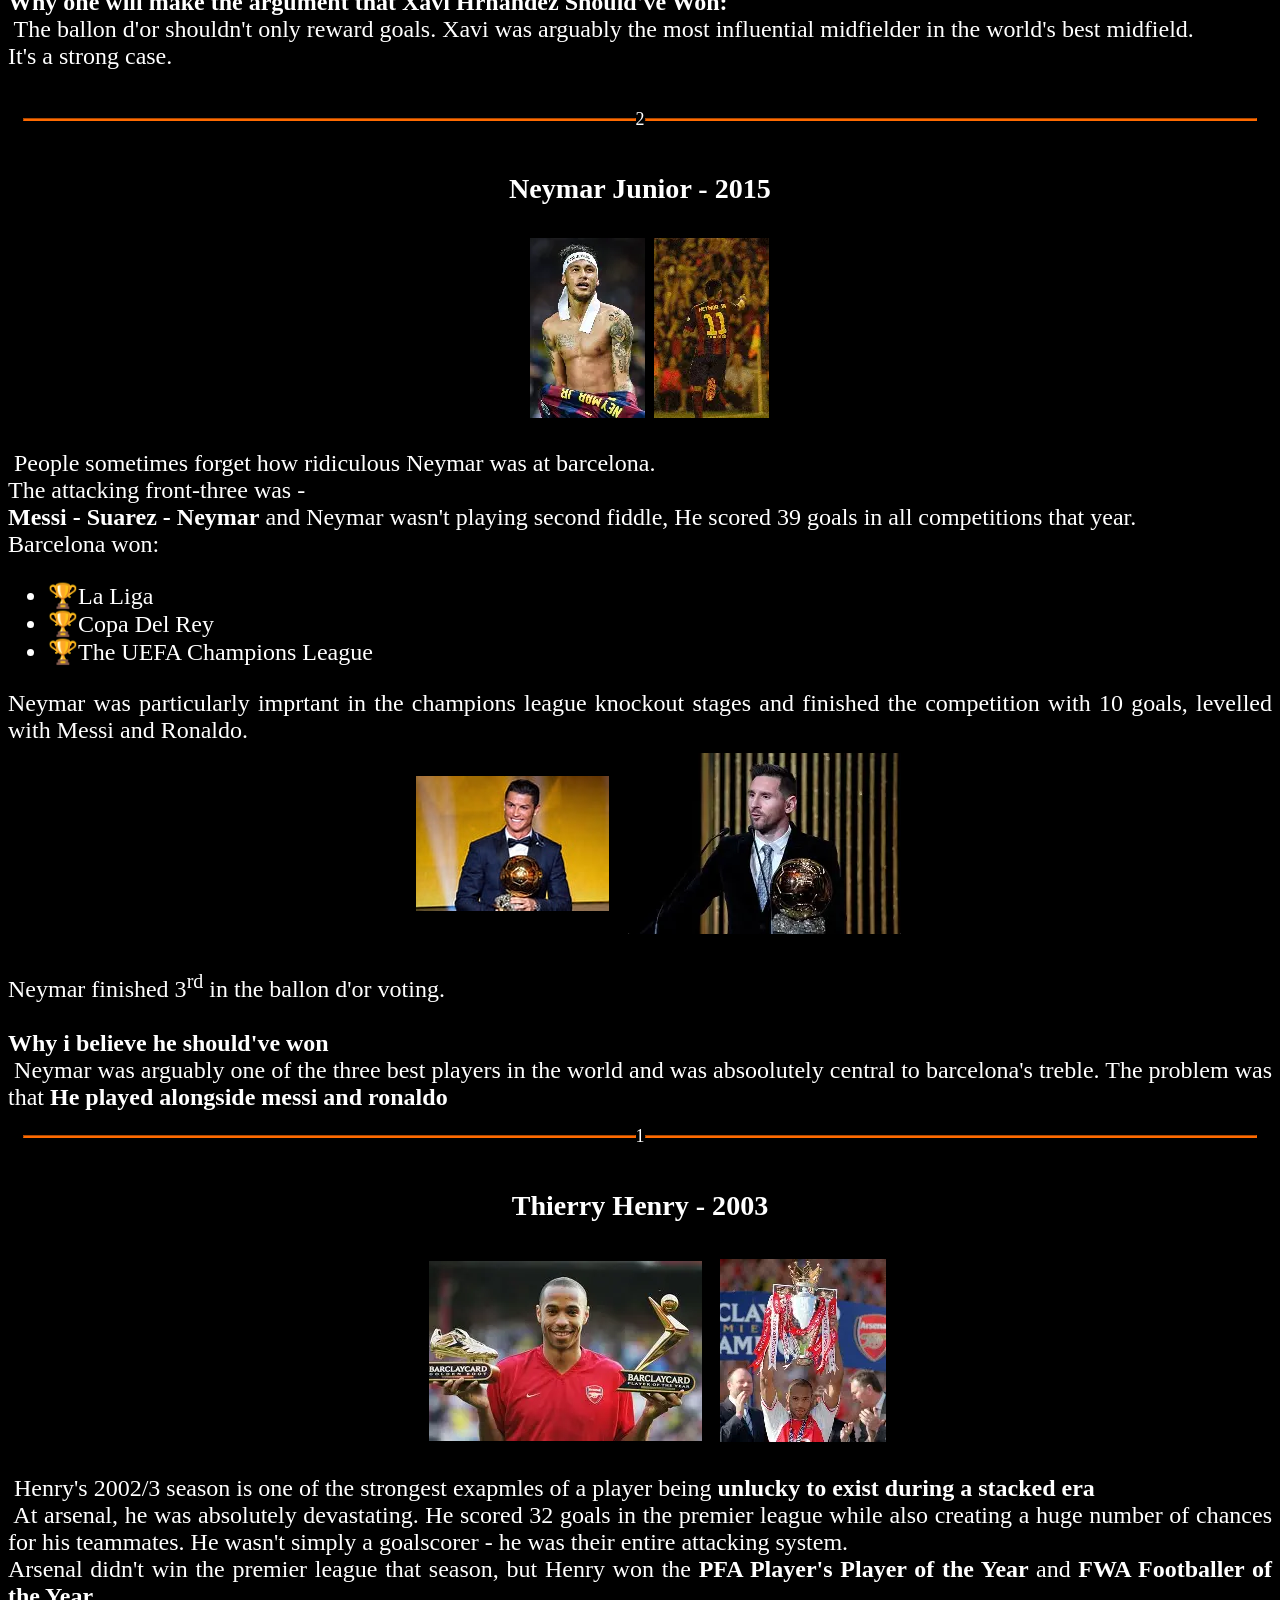
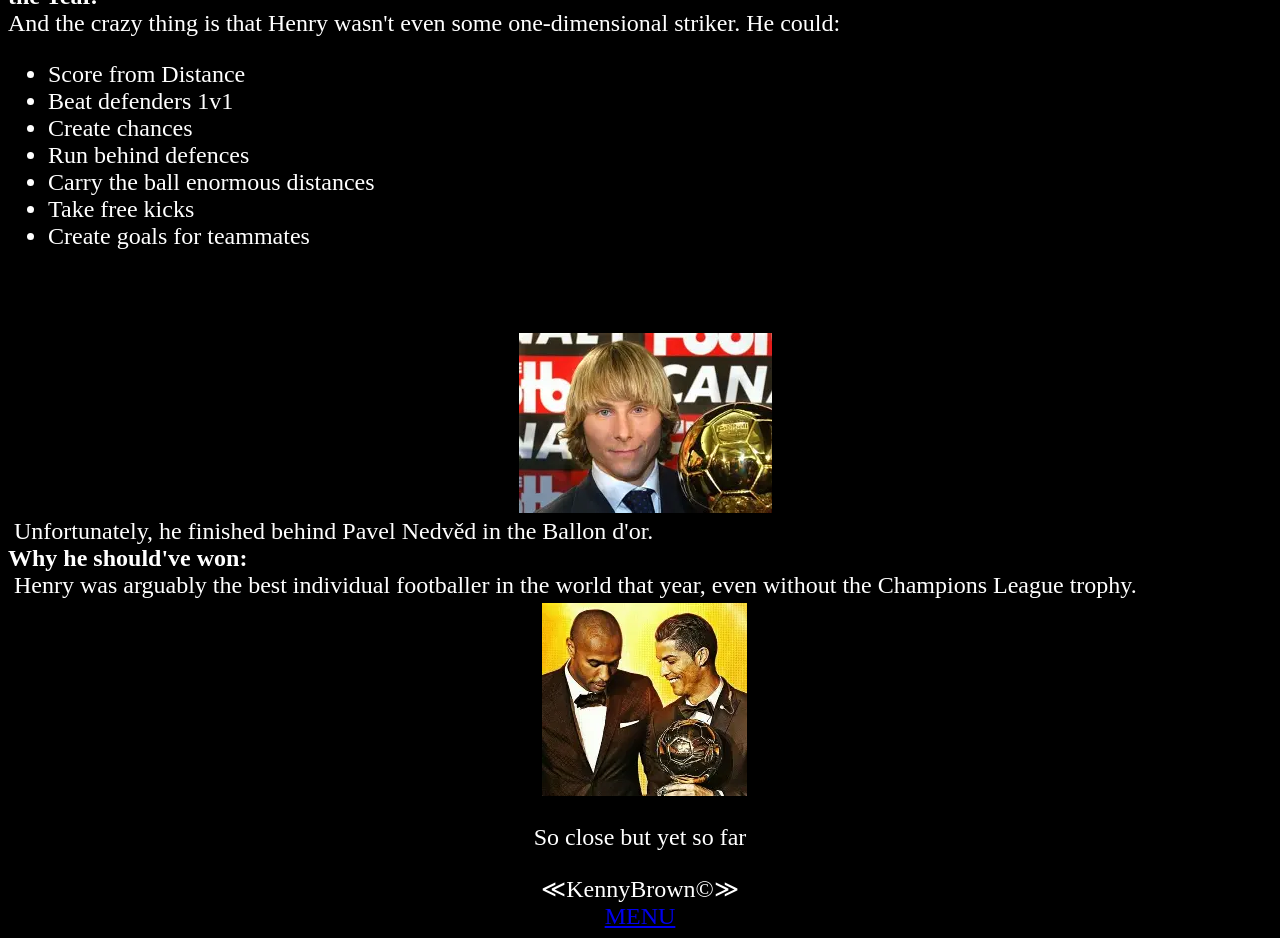
==== commit 811f28d5: "Update index.html to see maybe the css will work" ====
--- a/10 footballers who deserved the ballon d'or/index.html
+++ b/10 footballers who deserved the ballon d'or/index.html
@@ -6,7 +6,7 @@
     <meta name="description" content="Top 10 footballers that EVERYONE thought was the next ronaldo/messi">
     <title>K-insights</title>
     <link rel="icon" href="images/icon.webp" type="image/x-icon">
-    <link rel="stylesheet" href="/style.css">
+    <link rel="stylesheet" href="../style.css">
   </head>
   <!--Top 10 players who we thought were gonna be the next messi or ronaldo
   1. Neymar.
@@ -335,4 +335,4 @@
       <a href="/index.html" class="menu" >MENU</a>
     </footer>
   </body>
-</html>+</html>
--- a/style.css
+++ b/style.css
@@ -0,0 +1,172 @@
+@keyframes slideDown{
+  from{
+    transform: translateY(-5px);
+    opacity:0.8;
+  }
+  to{
+    transform:translateY(0);
+    opacity:1;
+  }
+}
+@keyframes slideRight{
+  from{
+    transform:translateX(5px);
+    opacity:0.8;
+  }
+  to{
+    transform:translateX(0);
+    opacity:1;
+  }
+}
+
+@media (max-width:800px){
+  header{
+    padding:5%
+  }
+  .collectionofImages{
+    width:80%;
+    flex-wrap: wrap;
+    flex-direction: row;
+  }
+  #home{
+    font-size:small;
+  }
+  .heading{
+    padding:1px;
+  }
+  article{
+    word-spacing: 0.5rem;
+    font-size:1.1rem;
+    line-height:110%;
+  }
+ h4{
+  word-spacing:0.4rem;
+ }
+ img.navbutton{
+  height:50%;
+ }
+}
+body{
+  background-color:black;
+  color:white;
+  font-family:'Times New Roman', Times, serif;
+  font-size:1.5rem;
+}
+#home{
+  color: green;
+}
+.heading{
+  background-color:greenyellow;
+  border-radius:5%;
+  font-size: small;
+  text-align: center;
+  margin-right: auto;
+  font-size:x-small;
+  padding:3px;
+}
+h1, h2, h3, h4{
+  text-align:center;
+}
+h1{
+  animation: slideDown 2s forwards;
+}
+h2{
+  animation: slideRight 2s forwards;
+}
+h4{
+  color: rgb(190, 249, 249);
+  font-style: oblique;
+}
+.hero{
+  font-family:'Segoe UI', Tahoma, Geneva, Verdana, sans-serif;
+  text-align: center;
+  text-transform: oblique;
+  background: linear-gradient(to bottom left,rgb(23, 23, 23),rgb(12, 12, 12));
+  width:fit-content;
+  padding:10%
+}
+.title{
+  font-size:x-large;
+  animation: 1500ms slideDown forwards;
+}
+.subTitle{
+  font-size:large;
+  animation: 1500ms slideRight forwards;
+}
+article{
+  text-align:justify;
+}
+#numbHer{
+  display:flex;
+  padding:15px;
+  font-size:large;
+}
+.line{
+  flex:9;
+  background-color: rgb(255, 106, 0);
+  border-color: rgb(255, 106, 0);
+}
+.collectionofImages{
+  display:flex;
+  width:fit-content;
+  margin:auto;
+  text-align:center;
+}
+img{
+  padding:2%;
+  margin: auto;
+  max-height: 250px;
+  min-height:100px;
+}
+.footerImage{
+  text-align: center;
+}
+#align{ 
+  text-align: center;
+}
+iframe{
+  width:50vw;
+  height:30vw;
+  max-width:300vw;
+  max-height:300vw;
+  min-width: 10vw;
+  min-height:10vw;
+  border:0.4rem ridge white;
+  display:block;
+  margin:auto;
+}
+.trailer{
+  margin:auto;
+  text-align:center;
+  padding:10px;
+  color:blueviolet;
+}
+a.navButton{
+  color:white;
+  text-decoration:none;
+  display: block;
+  background:linear-gradient(to top left, black, rgb(40, 40, 40));
+  border-right:10px ridge grey;
+  border-bottom-left-radius:5px;
+}
+a.navButton:hover{
+  opacity:0.9;
+}
+a.navButton:after{
+  color:grey;
+}
+img.navButton{
+  height:10vh;
+  width:10vw;
+}
+.blowUpPotential{
+  color:rgb(240, 187, 87);
+  font-style: oblique;
+  font-weight:bolder;
+}
+.question{
+  font-weight:bold;
+}
+footer{
+  text-align:center;
+}
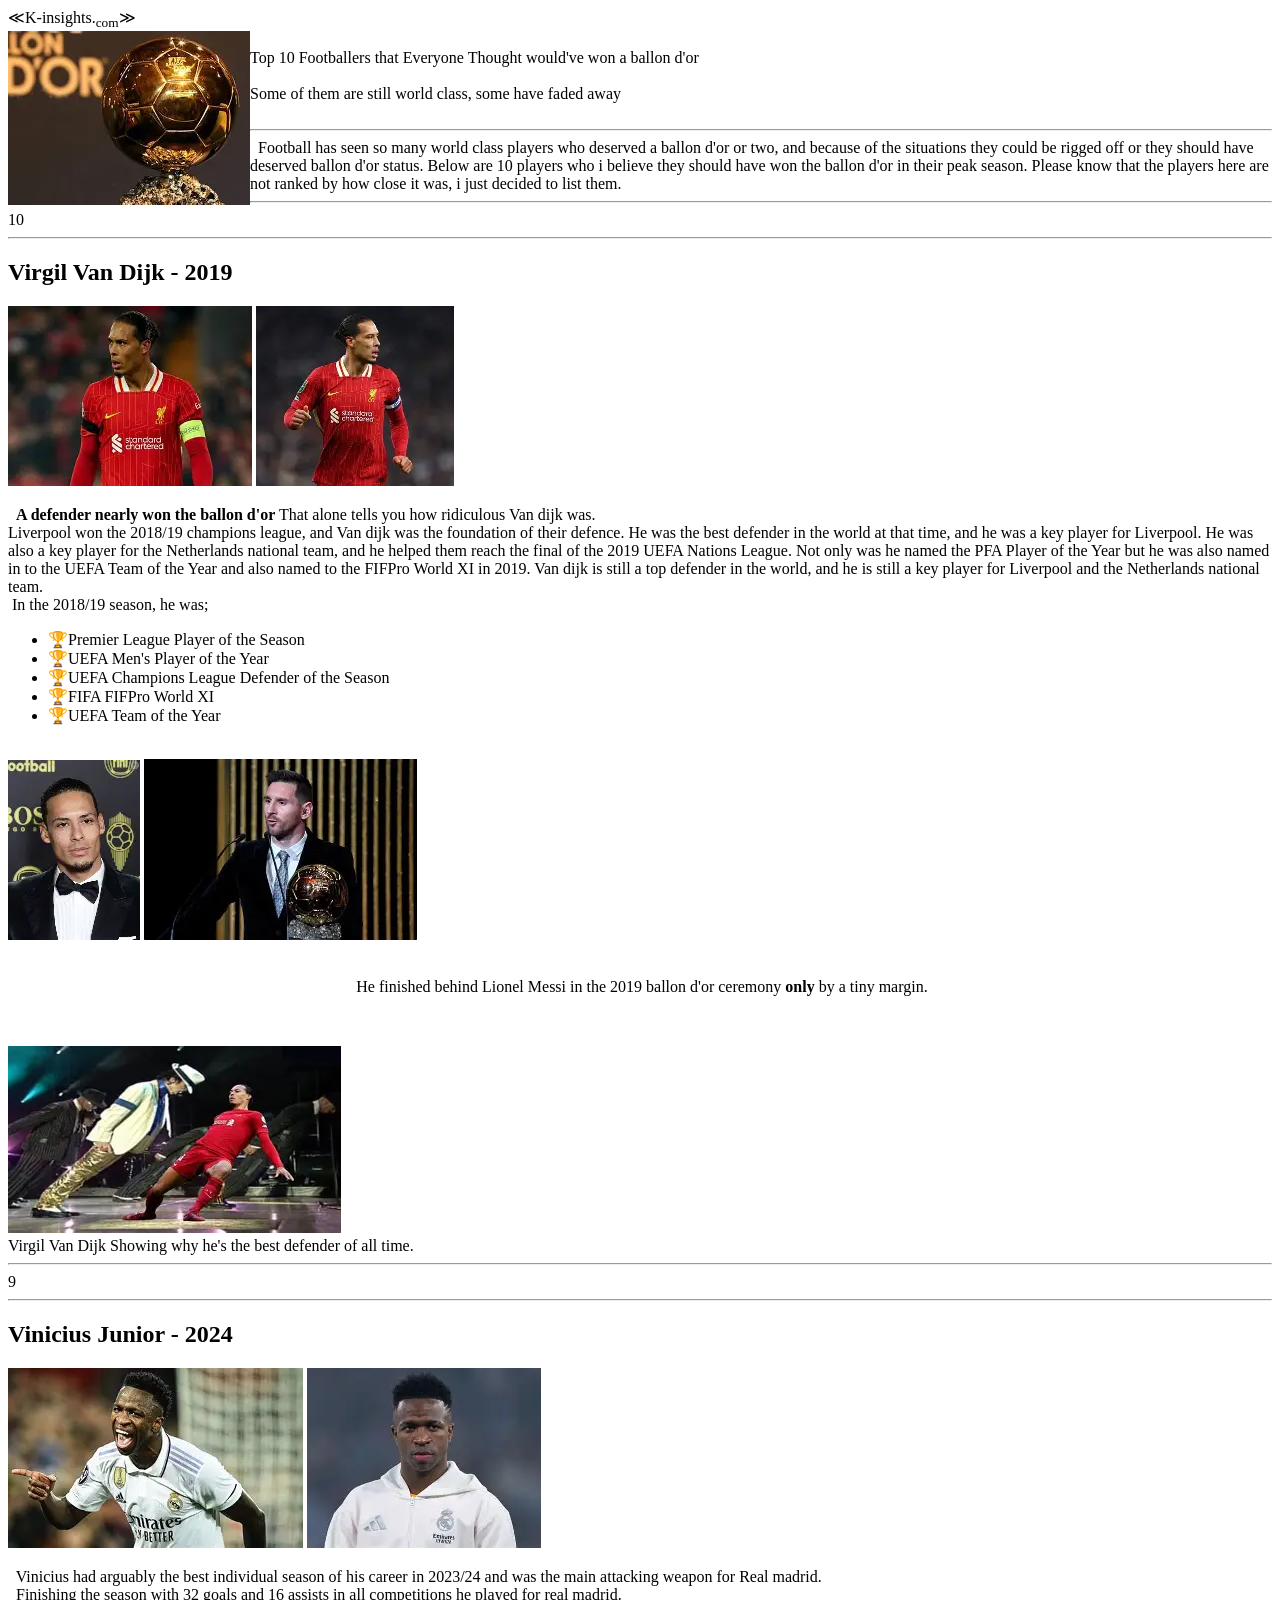
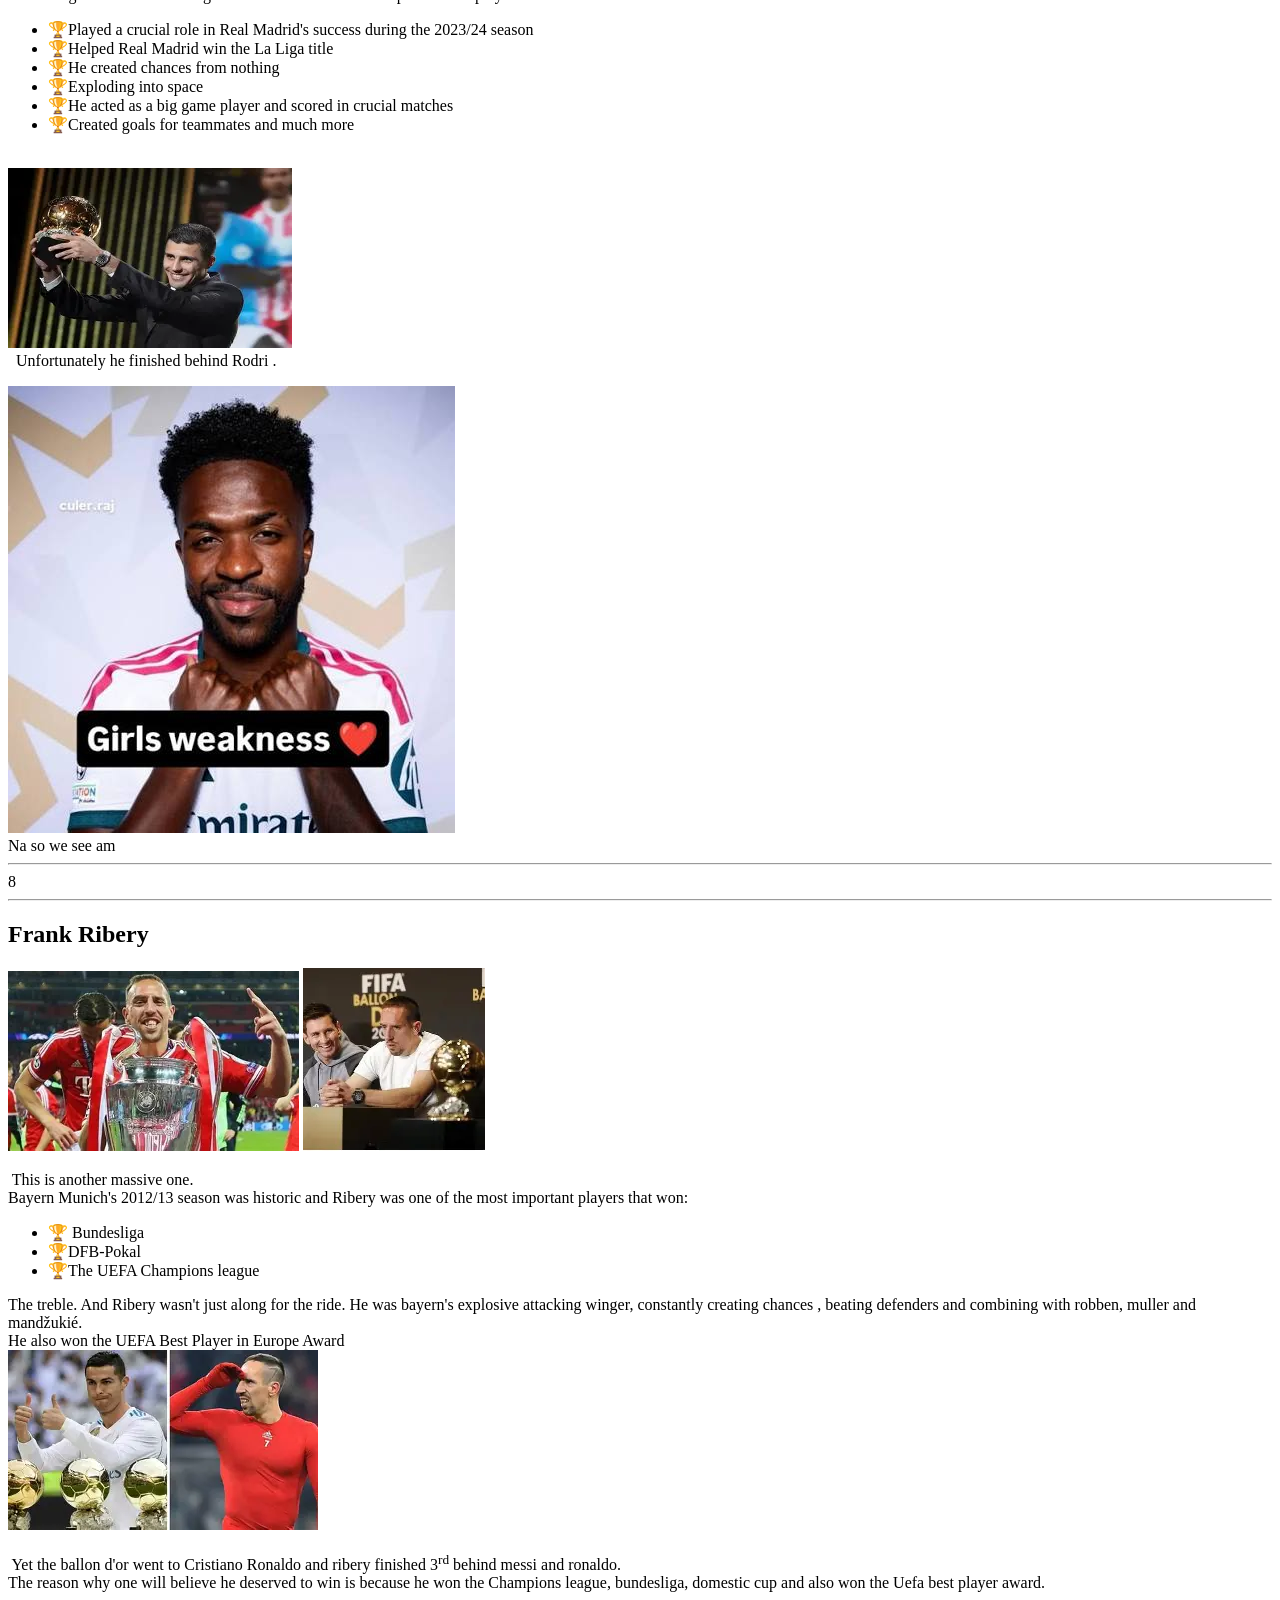
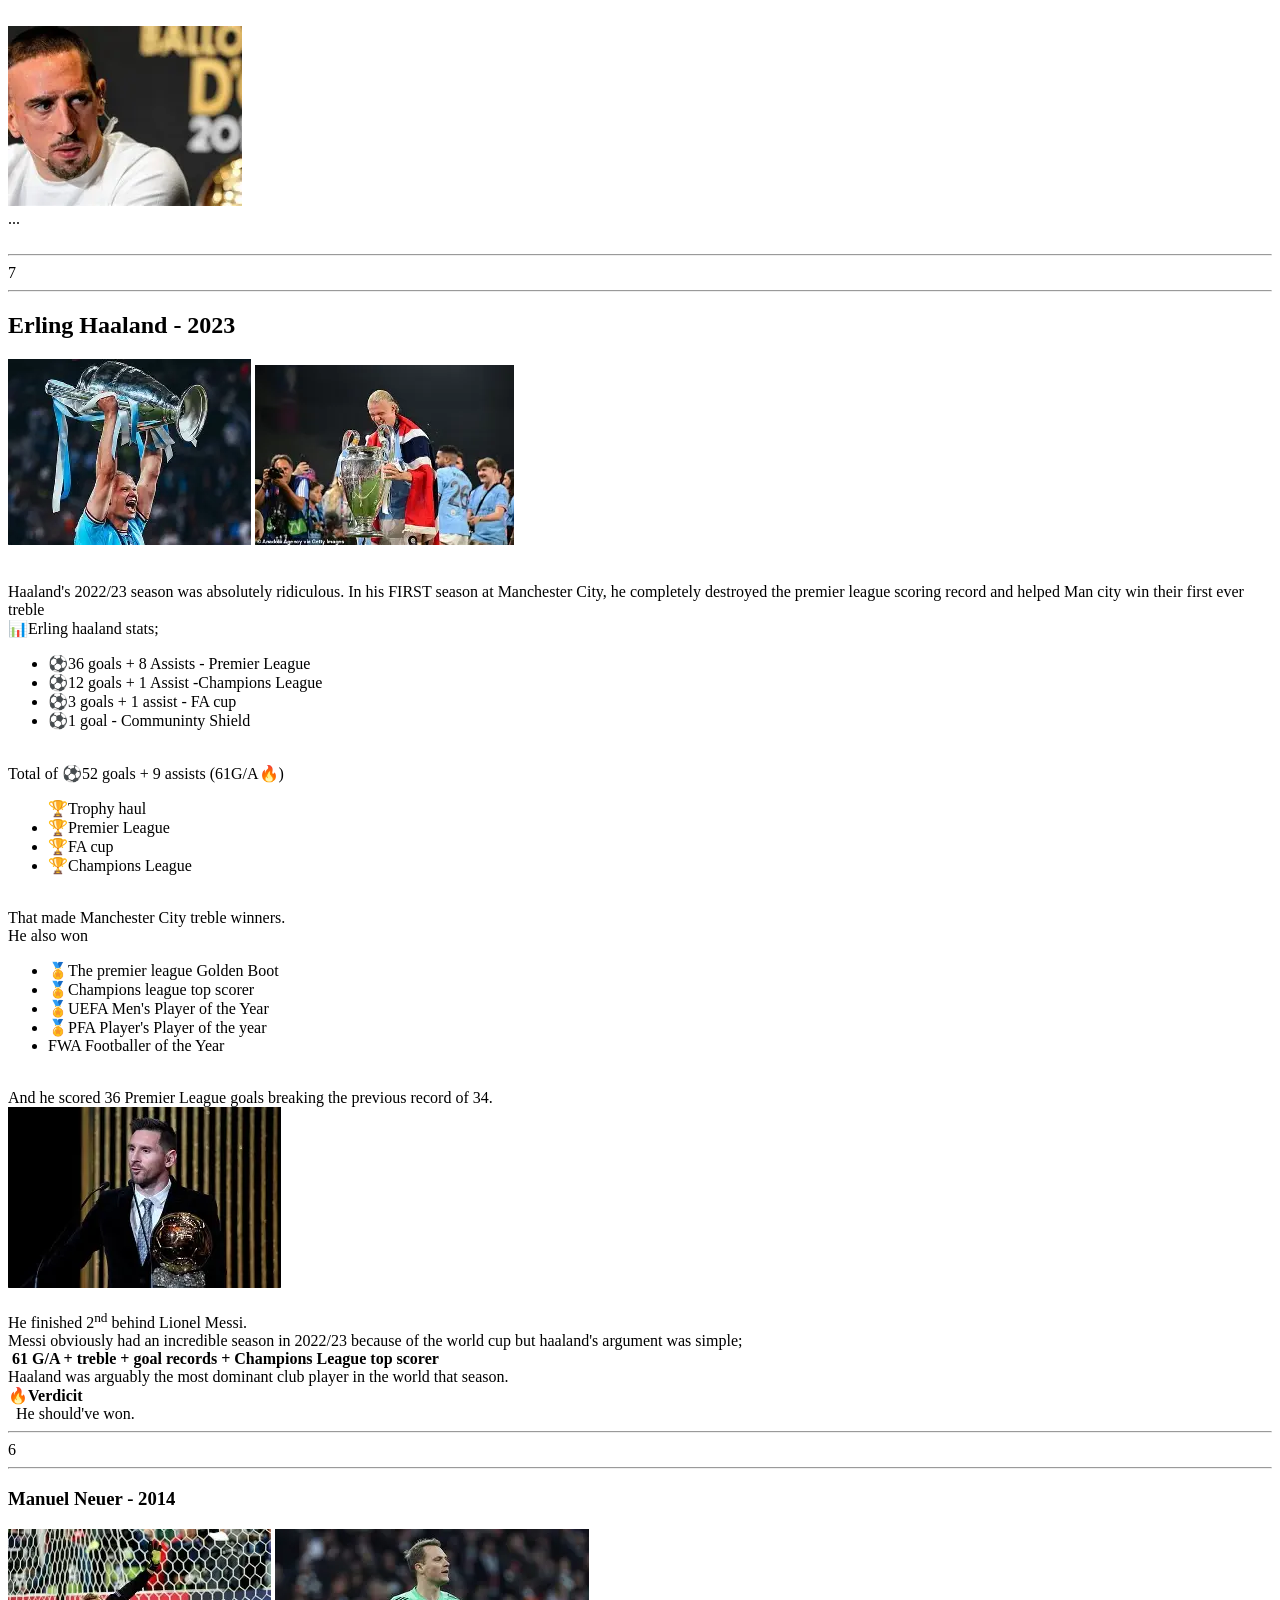
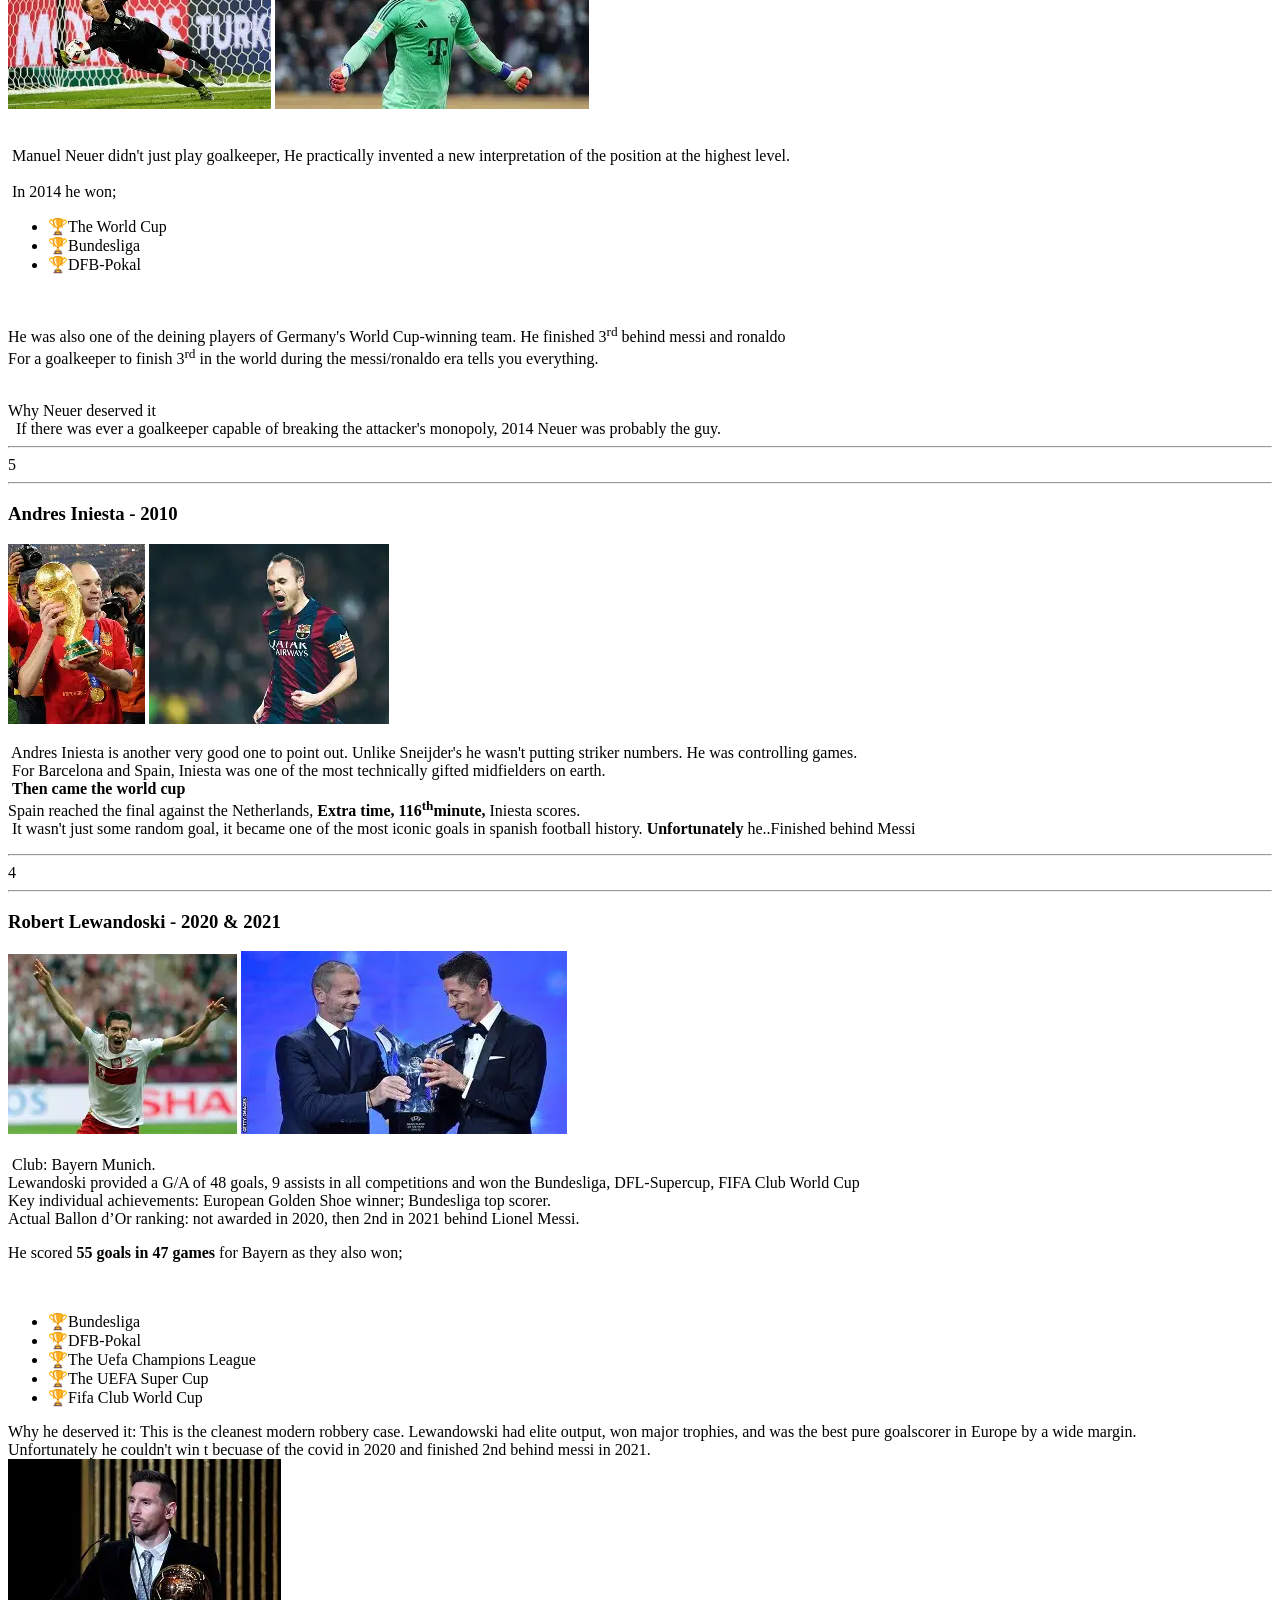
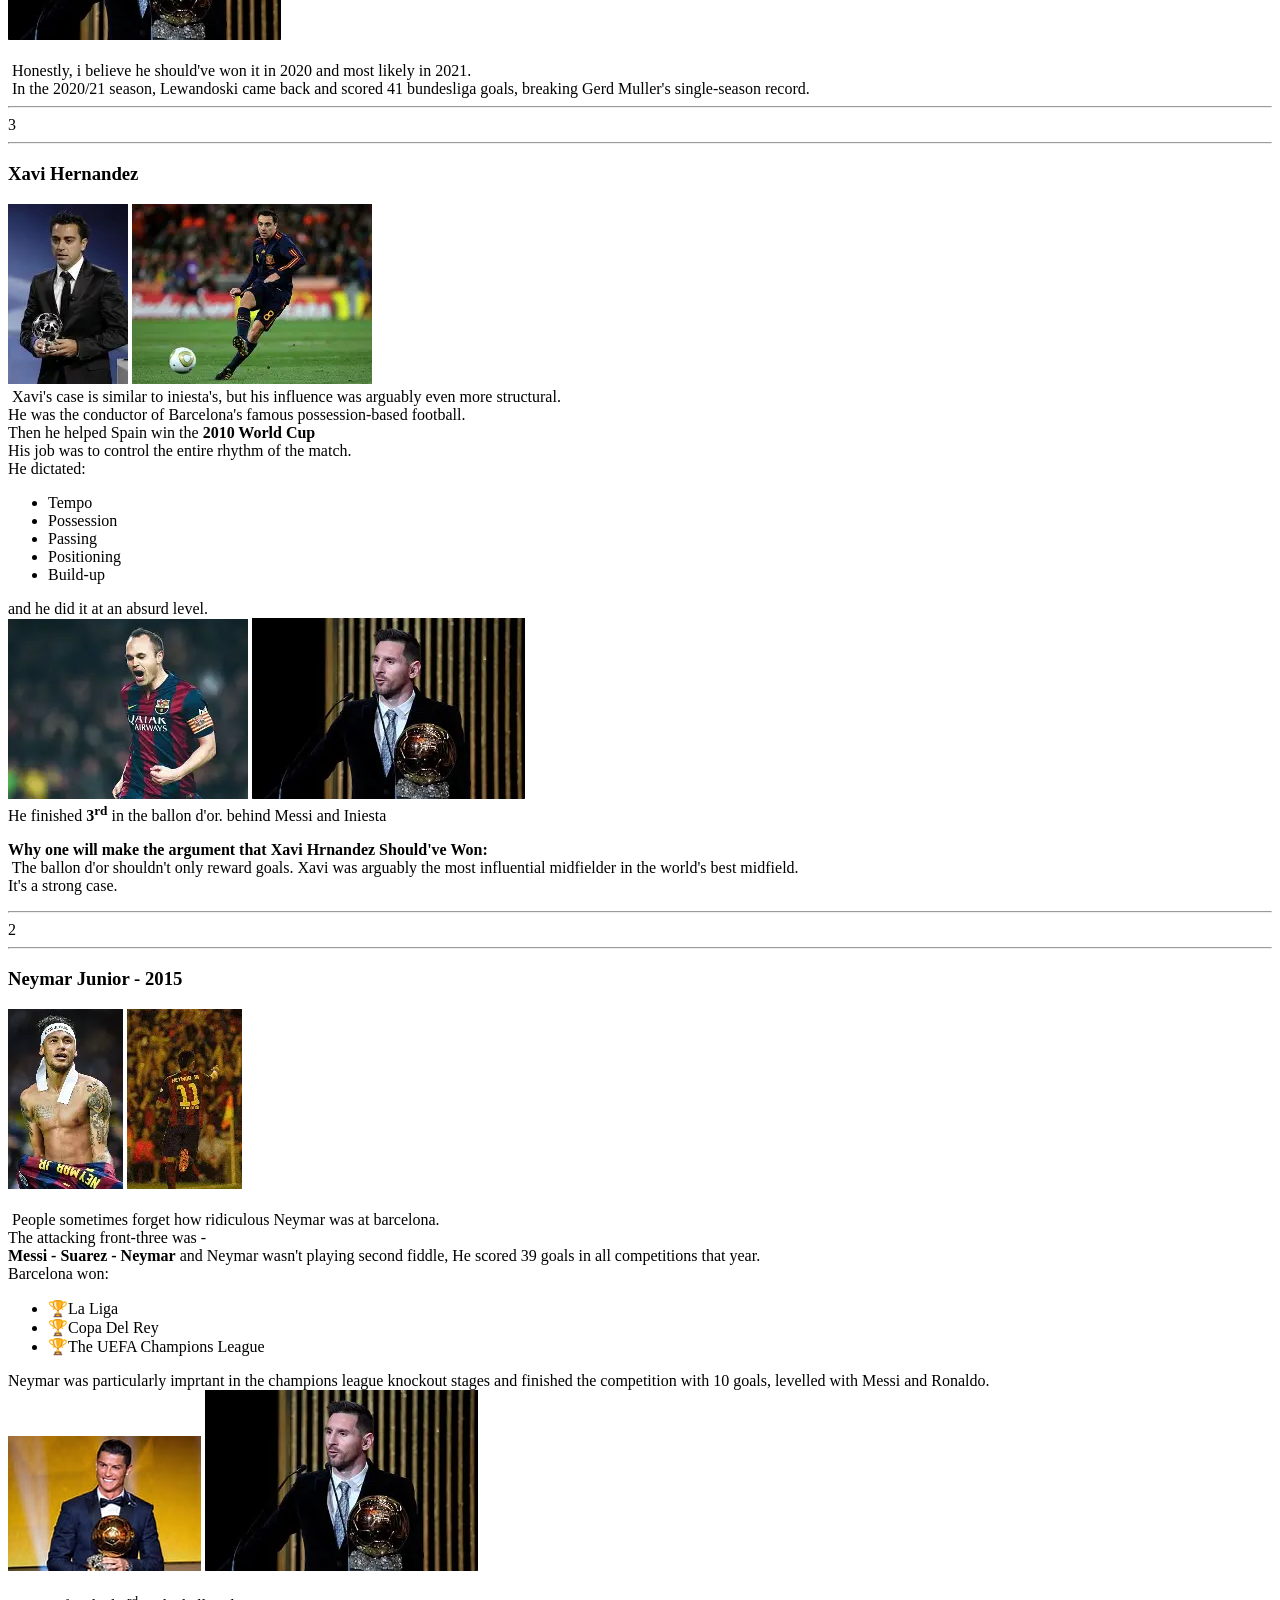
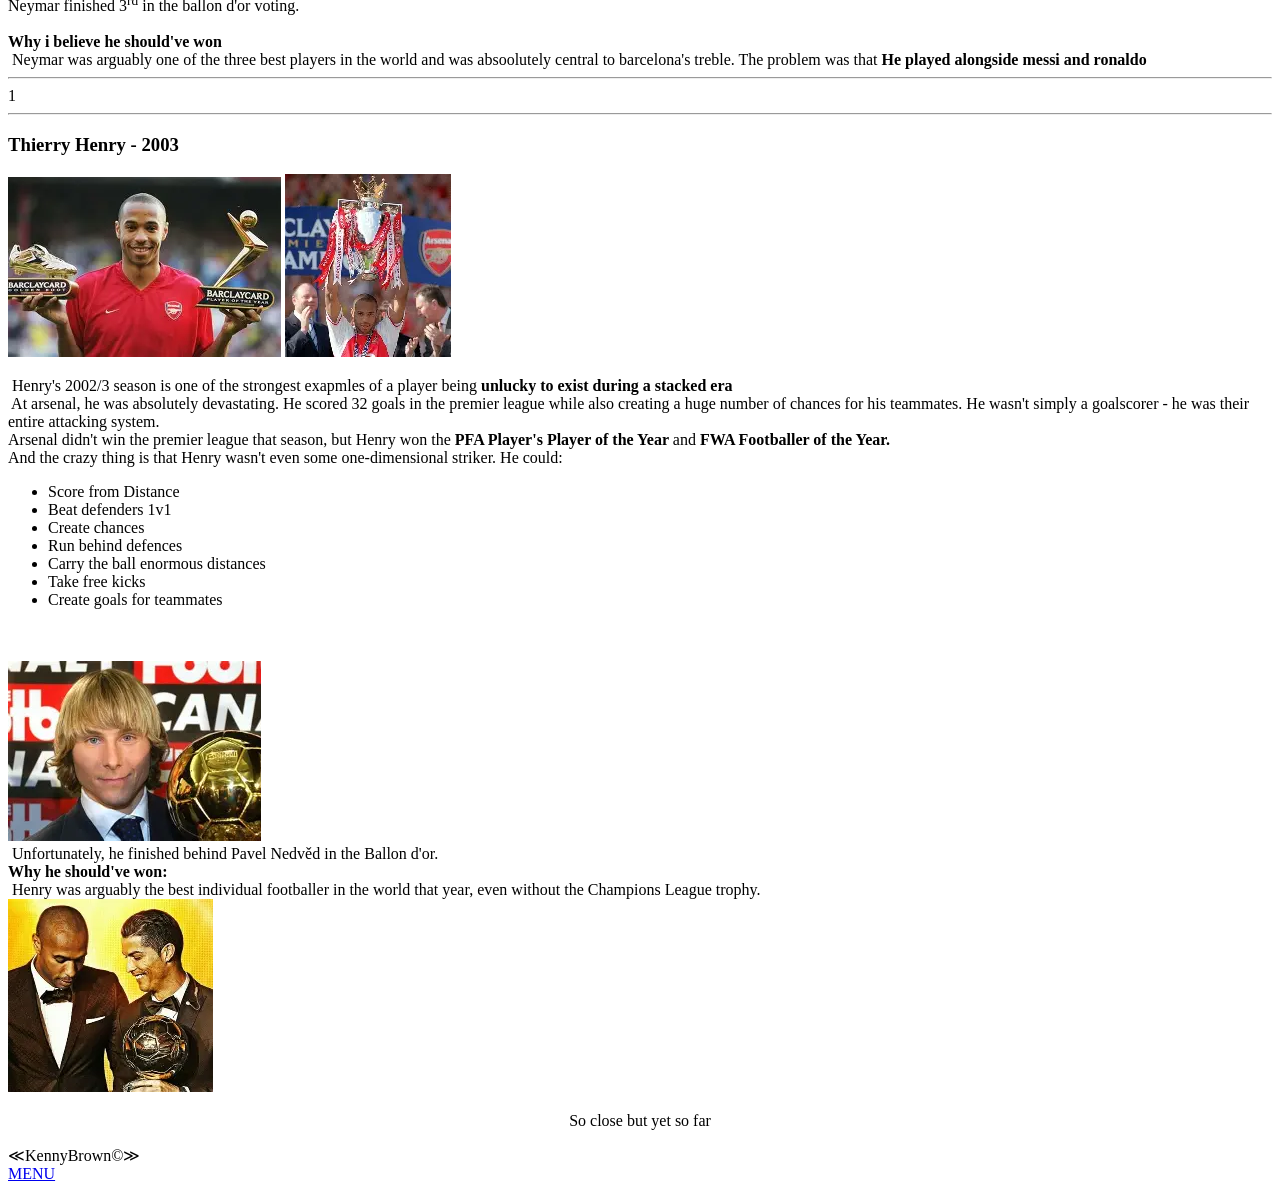
==== commit 2cc23857: "trying again" ====
--- a/10 footballers who deserved the ballon d'or/index.html
+++ b/10 footballers who deserved the ballon d'or/index.html
@@ -6,7 +6,7 @@
     <meta name="description" content="Top 10 footballers that EVERYONE thought was the next ronaldo/messi">
     <title>K-insights</title>
     <link rel="icon" href="images/icon.webp" type="image/x-icon">
-    <link rel="stylesheet" href="../style.css">
+    <link rel="stylesheet" href="/K-insights/style.css">
   </head>
   <!--Top 10 players who we thought were gonna be the next messi or ronaldo
   1. Neymar.
